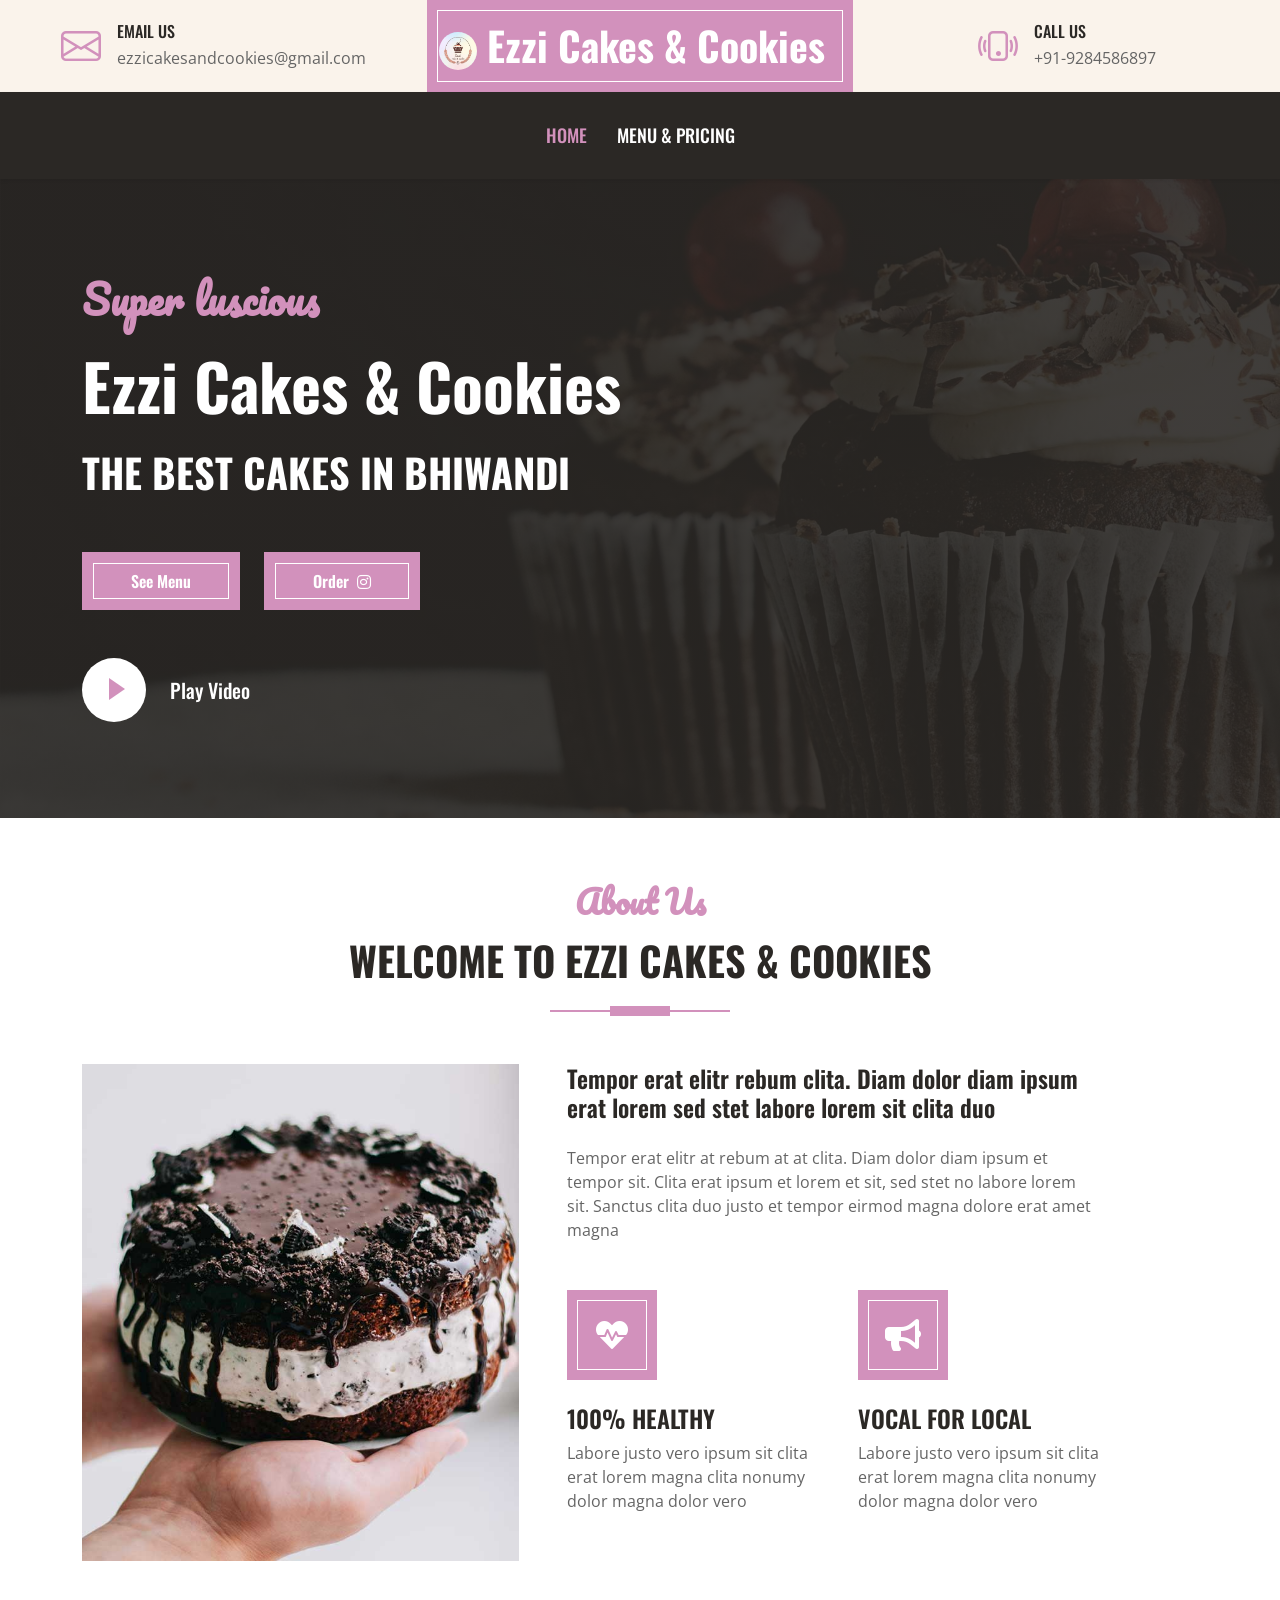
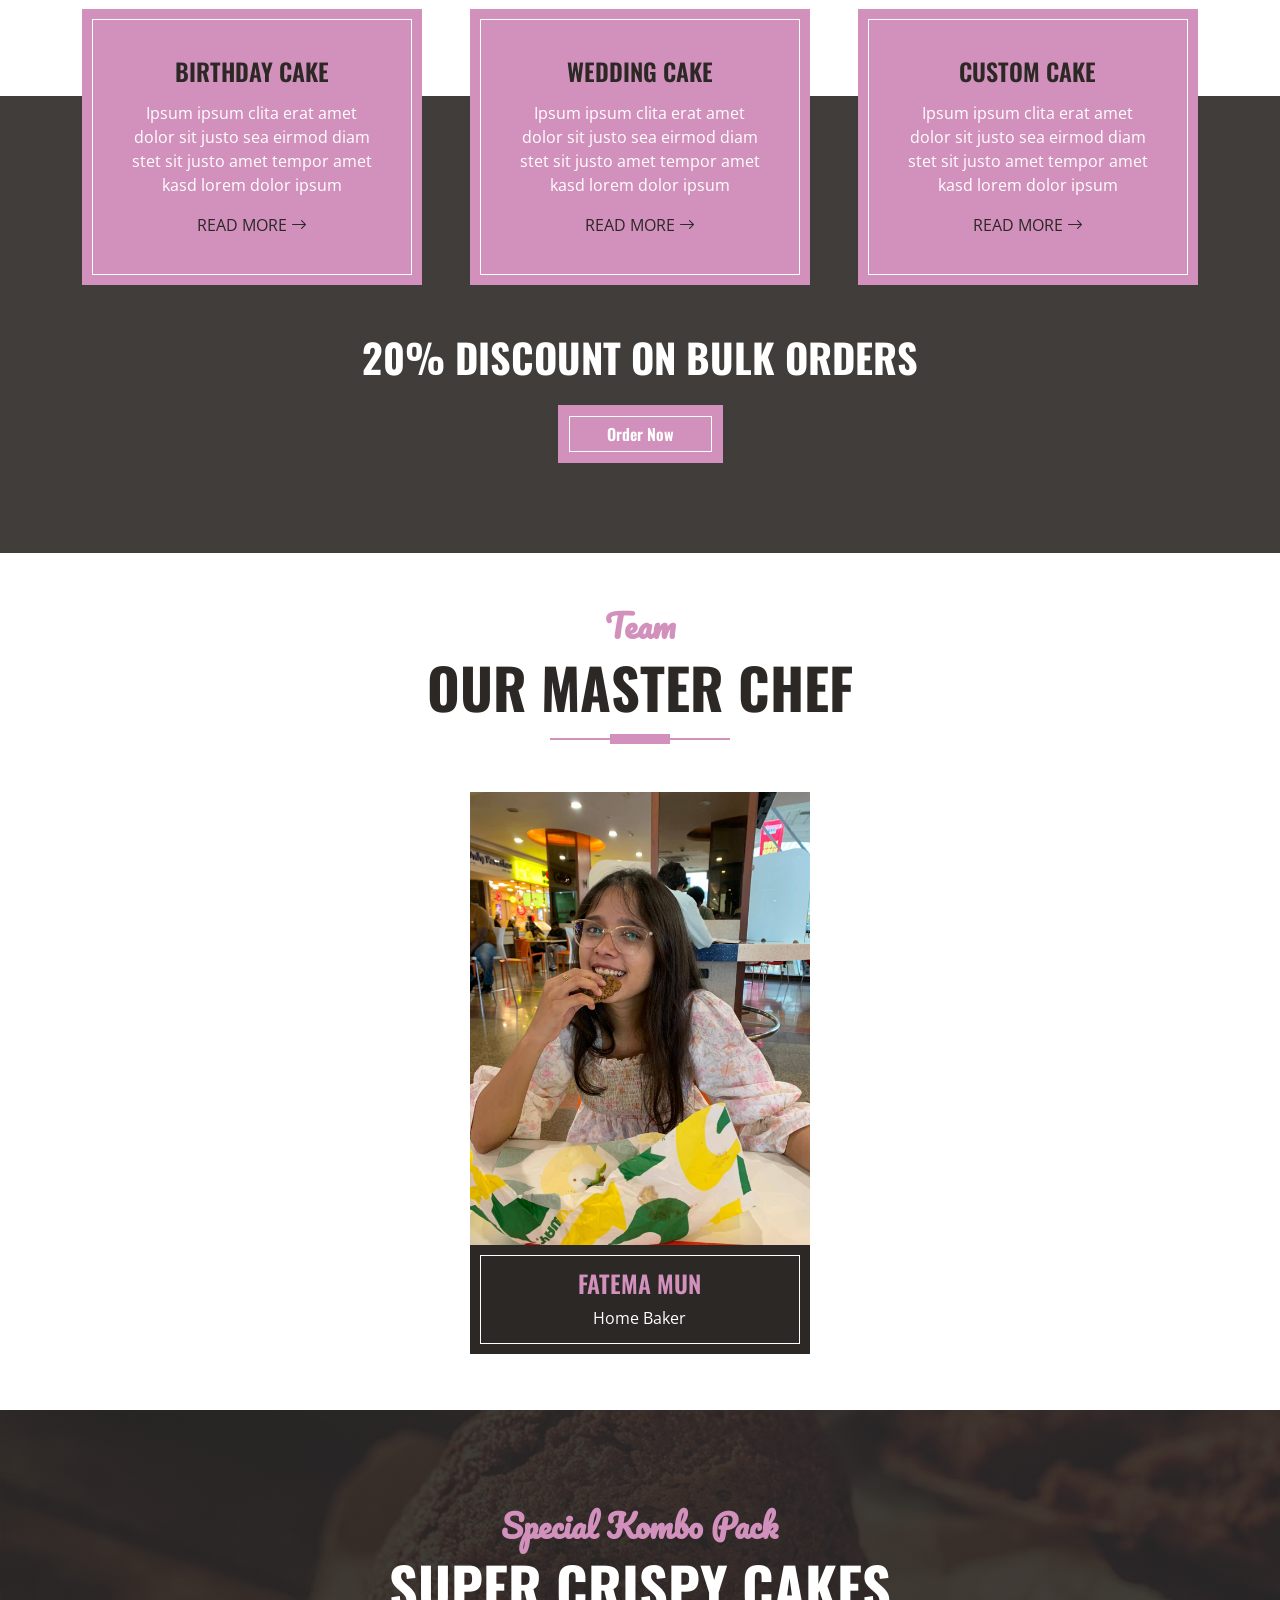
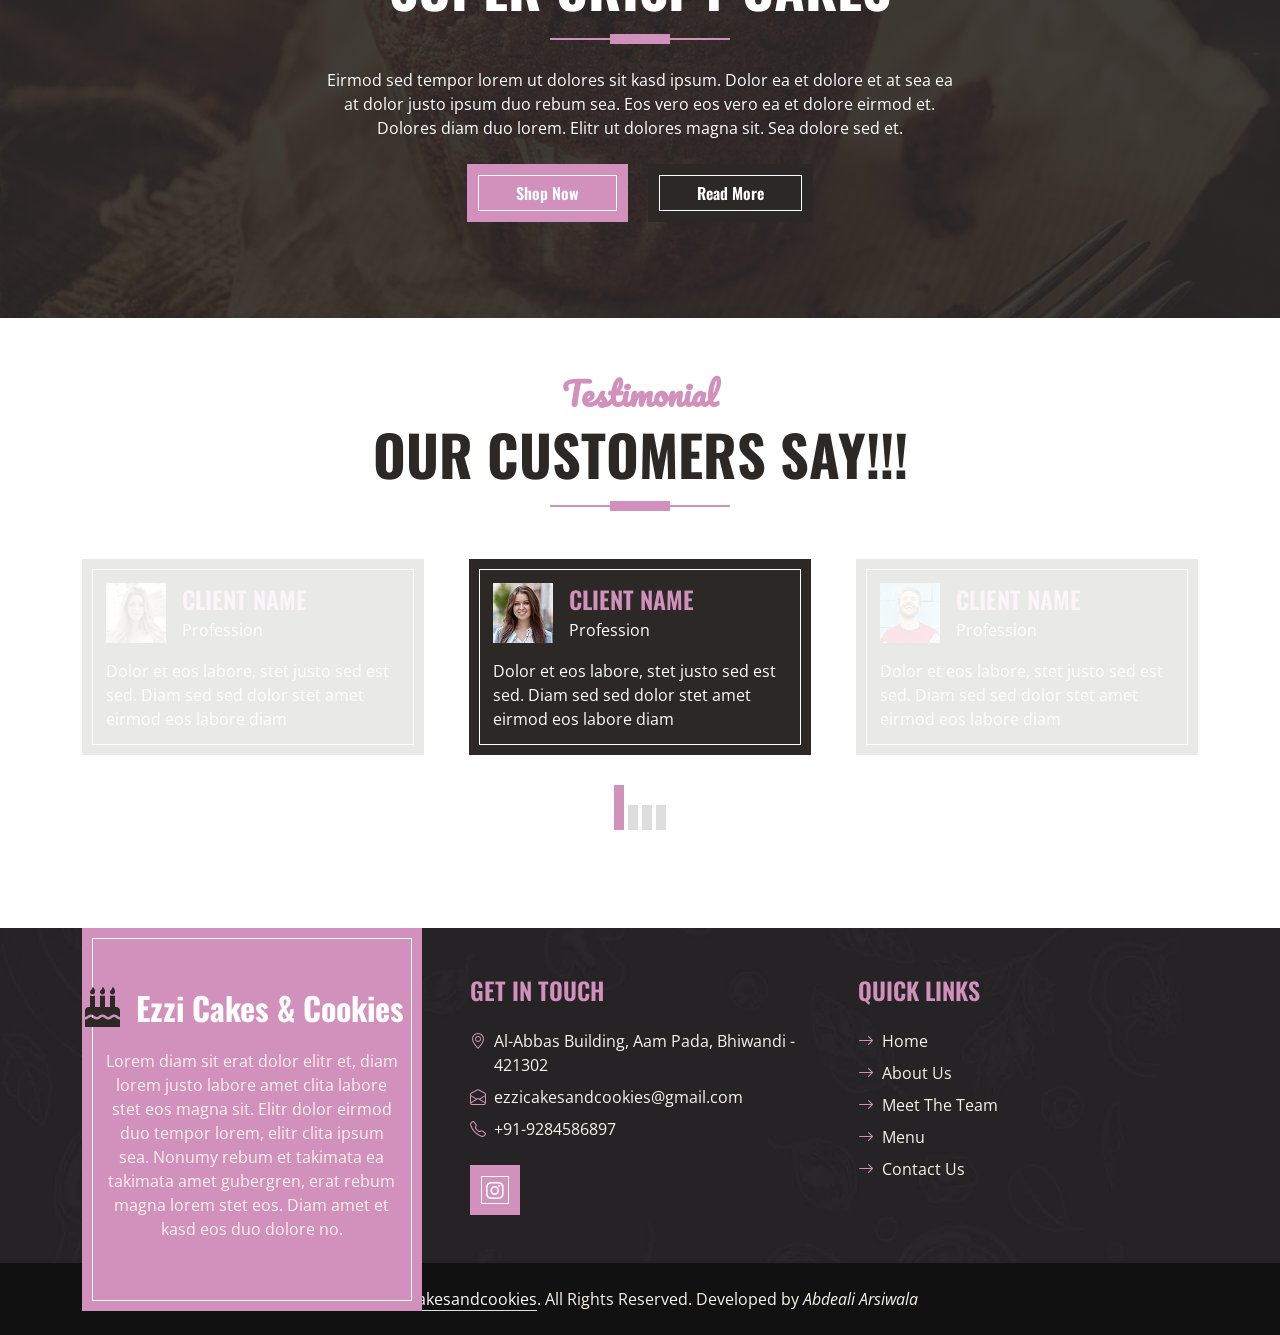
==== index.html @ 8b585776 "img compression" ====
<!DOCTYPE html>
<html lang="en">

<head>
    <meta charset="utf-8">
    <title>Ezzi Cakes & Cookies</title>
    <meta content="width=device-width, initial-scale=1.0" name="viewport">

    <!-- Favicon -->
    <link href="img/favicon.ico" rel="icon">

    <!-- Google Web Fonts -->
    <link rel="preconnect" href="https://fonts.googleapis.com">
    <link rel="preconnect" href="https://fonts.gstatic.com" crossorigin>
    <link href="https://fonts.googleapis.com/css2?family=Open+Sans:wght@400;600&family=Oswald:wght@500;600;700&family=Pacifico&display=swap" rel="stylesheet"> 

    <!-- Icon Font Stylesheet -->
    <link href="https://cdnjs.cloudflare.com/ajax/libs/font-awesome/5.10.0/css/all.min.css" rel="stylesheet">
    <link href="https://cdn.jsdelivr.net/npm/bootstrap-icons@1.4.1/font/bootstrap-icons.css" rel="stylesheet">

    <!-- Libraries Stylesheet -->
    <link href="lib/owlcarousel/assets/owl.carousel.min.css" rel="stylesheet">

    <!-- Customized Bootstrap Stylesheet -->
    <link href="css/bootstrap.min.css" rel="stylesheet">

    <!-- Template Stylesheet -->
    <link href="css/style.css" rel="stylesheet">
</head>

<body>
    <!-- Topbar Start -->
    <div class="container-fluid px-0 d-none d-lg-block">
        <div class="row gx-0">
            <div class="col-lg-4 text-center bg-secondary py-3">
                <div class="d-inline-flex align-items-center justify-content-center">
                    <i class="bi bi-envelope fs-1 text-primary me-3"></i>
                    <div class="text-start">
                        <h6 class="text-uppercase mb-1">Email Us</h6>
                        <span>ezzicakesandcookies@gmail.com</span>
                    </div>
                </div>
            </div>
            <div class="col-lg-4 text-center bg-primary border-inner py-3">
                <div class="d-inline-flex align-items-center justify-content-center">
                    <a href="index.html" class="navbar-brand">
                        <h1 class="m-0 text-white"><img src="img/ezzi.jpg" loading="lazy" alt="ezzi-logo" height="38" class="rounded-circle">&nbsp;Ezzi Cakes & Cookies</h1>
                    </a>
                </div>
            </div>
            <div class="col-lg-4 text-center bg-secondary py-3">
                <div class="d-inline-flex align-items-center justify-content-center">
                    <i class="bi bi-phone-vibrate fs-1 text-primary me-3"></i>
                    <div class="text-start">
                        <h6 class="text-uppercase mb-1">Call Us</h6>
                        <span>+91-9284586897</span>
                    </div>
                </div>
            </div>
        </div>
    </div>
    <!-- Topbar End -->


    <!-- Navbar Start -->
    <nav class="navbar navbar-expand-lg bg-dark navbar-dark shadow-sm py-3 py-lg-0 px-3 px-lg-0">
        <a href="index.html" class="navbar-brand d-block d-lg-none">
            <h2 class="m-0 text-white"><img src="img/ezzi.jpg" alt="ezzi-logo" height="32" class="rounded-circle">&nbsp;&nbsp;Ezzi Cakes & Cookies</h2>
        </a>
        <button class="navbar-toggler" type="button" data-bs-toggle="collapse" data-bs-target="#navbarCollapse">
            <span class="navbar-toggler-icon"></span>
        </button>
        <div class="collapse navbar-collapse" id="navbarCollapse">
            <div class="navbar-nav ms-auto mx-lg-auto py-0">
                <a href="index.html" class="nav-item nav-link active">Home</a>    
                <a href="menu.html" class="nav-item nav-link">Menu & Pricing</a>
            </div>
        </div>
    </nav>
    <!-- Navbar End -->


    <!-- Hero Start -->
    <div class="container-fluid bg-hero py-5 mb-5 hero-header">
        <div class="container py-5">
            <div class="row justify-content-start">
                <div class="col-lg-8 text-center text-lg-start">
                    <h1 class="font-secondary text-primary mb-4">Super luscious</h1>
                    <h1 class="display-3 text-white mb-4">Ezzi Cakes & Cookies</h1>
                    <h1 class="text-uppercase text-white">The Best Cakes In Bhiwandi</h1>
                    <div class="d-flex align-items-center justify-content-center justify-content-lg-start pt-5">
                        <a href="menu.html" class="btn btn-primary border-inner py-3 px-5 me-4 home-btn">See Menu</a>
                        <a href="https://www.instagram.com/ezzicakesandcookies/" class="btn btn-primary border-inner py-3 px-5 home-btn">Order&nbsp;&nbsp;<i class="fab fa-md fa-instagram"></i></a>
                    </div>
                    <div class="d-flex align-items-center justify-content-center justify-content-lg-start pt-5">
                    <button type="button" class="btn-play" data-bs-toggle="modal"
                            data-src="https://www.youtube.com/embed/XOyIWXC4TfQ" data-bs-target="#videoModal">
                            <span></span>
                        </button>
                        <h5 class="font-weight-normal text-white m-0 ms-4 d-sm-block">Play Video</h5>
                    </div>
                </div>
            </div>
        </div>
    </div>
    <!-- Hero End -->


    <!-- Video Modal Start -->
    <div class="modal fade" id="videoModal" tabindex="-1" aria-labelledby="exampleModalLabel" aria-hidden="true">
        <div class="modal-dialog">
            <div class="modal-content rounded-0">
                <div class="modal-header bg-secondary">
                    <h5 class="modal-title" id="exampleModalLabel">Ezzi Cakes & Cookies Video</h5>
                    <button type="button" class="btn-close" data-bs-dismiss="modal" aria-label="Close"></button>
                </div>
                <div class="modal-body">
                    <!-- 16:9 aspect ratio -->
                    <div class="ratio ratio-16x9">
                        <iframe class="embed-responsive-item" src="" id="video" allowfullscreen allowscriptaccess="always"
                            allow="autoplay"></iframe>
                    </div>
                </div>
            </div>
        </div>
    </div>
    <!-- Video Modal End -->


    <!-- About Start -->
    <div class="container-fluid pt-3" id="about-us">
        <div class="container">
            <div class="section-title position-relative text-center mx-auto mb-5 pb-3" style="max-width: 600px;">
                <h2 class="text-primary font-secondary">About Us</h2>
                <h1 class="p-2 text-uppercase">Welcome To Ezzi Cakes & Cookies</h1>
            </div>
            <div class="row gx-5">
                <div class="col-lg-5 mb-5 mb-lg-0" style="min-height: 400px;">
                    <div class="position-relative h-100">
                        <img class="position-absolute w-100 h-100" src="img/about.jpg" style="object-fit: cover;">
                    </div>
                </div>
                <div class="col-lg-6 pb-5">
                    <h4 class="mb-4">Tempor erat elitr rebum clita. Diam dolor diam ipsum erat lorem sed stet labore lorem sit clita duo</h4>
                    <p class="mb-5">Tempor erat elitr at rebum at at clita. Diam dolor diam ipsum et tempor sit. Clita erat ipsum et lorem et sit, sed stet no labore lorem sit. Sanctus clita duo justo et tempor eirmod magna dolore erat amet magna</p>
                    <div class="row g-5">
                        <div class="col-sm-6">
                            <div class="d-flex align-items-center justify-content-center bg-primary border-inner mb-4" style="width: 90px; height: 90px;">
                                <i class="fa fa-heartbeat fa-2x text-white"></i>
                            </div>
                            <h4 class="text-uppercase">100% Healthy</h4>
                            <p class="mb-0">Labore justo vero ipsum sit clita erat lorem magna clita nonumy dolor magna dolor vero</p>
                        </div>
                        <div class="col-sm-6">
                            <div class="d-flex align-items-center justify-content-center bg-primary border-inner mb-4" style="width: 90px; height: 90px;">
                                <i class="fa fa-bullhorn fa-2x text-white"></i>
                            </div>
                            <h4 class="text-uppercase">Vocal For Local</h4>
                            <p class="mb-0">Labore justo vero ipsum sit clita erat lorem magna clita nonumy dolor magna dolor vero</p>
                        </div>
                    </div>
                </div>
            </div>
        </div>
    </div>
    <!-- About End -->

    <!-- Service Start -->
    <div class="container-fluid service position-relative px-5 mt-5" style="margin-bottom: 135px;">
        <div class="container">
            <div class="row g-5">
                <div class="col-lg-4 col-md-6">
                    <div class="bg-primary border-inner text-center text-white p-5">
                        <h4 class="text-uppercase mb-3">Birthday Cake</h4>
                        <p>Ipsum ipsum clita erat amet dolor sit justo sea eirmod diam stet sit justo amet tempor amet kasd lorem dolor ipsum</p>
                        <a class="text-uppercase text-dark" href="">Read More <i class="bi bi-arrow-right"></i></a>
                    </div>
                </div>
                <div class="col-lg-4 col-md-6">
                    <div class="bg-primary border-inner text-center text-white p-5">
                        <h4 class="text-uppercase mb-3">Wedding Cake</h4>
                        <p>Ipsum ipsum clita erat amet dolor sit justo sea eirmod diam stet sit justo amet tempor amet kasd lorem dolor ipsum</p>
                        <a class="text-uppercase text-dark" href="">Read More <i class="bi bi-arrow-right"></i></a>
                    </div>
                </div>
                <div class="col-lg-4 col-md-6">
                    <div class="bg-primary border-inner text-center text-white p-5">
                        <h4 class="text-uppercase mb-3">Custom Cake</h4>
                        <p>Ipsum ipsum clita erat amet dolor sit justo sea eirmod diam stet sit justo amet tempor amet kasd lorem dolor ipsum</p>
                        <a class="text-uppercase text-dark" href="">Read More <i class="bi bi-arrow-right"></i></a>
                    </div>
                </div>
                <div class="col-lg-12 col-md-6 text-center">
                    <h1 class="text-uppercase text-light mb-4">20% Discount On Bulk Orders</h1>
                    <a href="" class="btn btn-primary border-inner py-3 px-5">Order Now</a>
                </div>
            </div>
        </div>
    </div>
    <!-- Service Start -->


    <!-- Team Start -->
    <div class="container-fluid py-2" id="team">
        <div class="container">
            <div class="section-title position-relative text-center mx-auto mb-5 pb-3" style="max-width: 600px;">
                <h2 class="text-primary font-secondary">Team</h2>
                <h1 class="display-4 text-uppercase">Our Master Chef</h1>
            </div>
            <div class="row g-5">
                
                <div class="col-lg-4">
                    
                </div>

                <div class="col-lg-4">
                    <div class="team-item">
                        <div class="position-relative overflow-hidden">
                            <img class="img-fluid w-100" src="img/fatema.jpeg" alt="">
                            <div class="team-overlay w-100 h-100 position-absolute top-50 start-50 translate-middle d-flex align-items-center justify-content-center">
                                <div class="d-flex align-items-center justify-content-start">
                                    <a class="btn btn-lg btn-primary btn-lg-square border-inner rounded-0 mx-1" href="https://www.instagram.com/ezzicakesandcookies/"><i class="fab fa-instagram fw-normal"></i></a>
                                </div>
                            </div>
                        </div>
                        <div class="bg-dark border-inner text-center p-4">
                            <h4 class="text-uppercase text-primary">Fatema Mun</h4>
                            <p class="text-white m-0">Home Baker</p>
                        </div>
                    </div>
                </div>
            </div>
        </div>
    </div>
    <!-- Team End -->


    <!-- Offer Start -->
    <div class="container-fluid bg-offer my-5 py-5">
        <div class="container py-5">
            <div class="row gx-5 justify-content-center">
                <div class="col-lg-7 text-center">
                    <div class="section-title position-relative text-center mx-auto mb-4 pb-3" style="max-width: 600px;">
                        <h2 class="text-primary font-secondary">Special Kombo Pack</h2>
                        <h1 class="display-4 text-uppercase text-white">Super Crispy Cakes</h1>
                    </div>
                    <p class="text-white mb-4">Eirmod sed tempor lorem ut dolores sit kasd ipsum. Dolor ea et dolore et at sea ea at dolor justo ipsum duo rebum sea. Eos vero eos vero ea et dolore eirmod et. Dolores diam duo lorem. Elitr ut dolores magna sit. Sea dolore sed et.</p>
                    <a href="" class="btn btn-primary border-inner py-3 px-5 me-3">Shop Now</a>
                    <a href="" class="btn btn-dark border-inner py-3 px-5">Read More</a>
                </div>
            </div>
        </div>
    </div>
    <!-- Offer End -->


    <!-- Testimonial Start -->
    <div class="container-fluid py-2">
        <div class="container">
            <div class="section-title position-relative text-center mx-auto mb-5 pb-3" style="max-width: 600px;">
                <h2 class="text-primary font-secondary">Testimonial</h2>
                <h1 class="display-4 text-uppercase">Our Customers Say!!!</h1>
            </div>
            <div class="owl-carousel testimonial-carousel">
                <div class="testimonial-item bg-dark text-white border-inner p-4">
                    <div class="d-flex align-items-center mb-3">
                        <img class="img-fluid flex-shrink-0" src="img/testimonial-1.jpg" style="width: 60px; height: 60px;">
                        <div class="ps-3">
                            <h4 class="text-primary text-uppercase mb-1">Client Name</h4>
                            <span>Profession</span>
                        </div>
                    </div>
                    <p class="mb-0">Dolor et eos labore, stet justo sed est sed. Diam sed sed dolor stet amet eirmod eos labore diam
                    </p>
                </div>
                <div class="testimonial-item bg-dark text-white border-inner p-4">
                    <div class="d-flex align-items-center mb-3">
                        <img class="img-fluid flex-shrink-0" src="img/testimonial-2.jpg" style="width: 60px; height: 60px;">
                        <div class="ps-3">
                            <h4 class="text-primary text-uppercase mb-1">Client Name</h4>
                            <span>Profession</span>
                        </div>
                    </div>
                    <p class="mb-0">Dolor et eos labore, stet justo sed est sed. Diam sed sed dolor stet amet eirmod eos labore diam
                    </p>
                </div>
                <div class="testimonial-item bg-dark text-white border-inner p-4">
                    <div class="d-flex align-items-center mb-3">
                        <img class="img-fluid flex-shrink-0" src="img/testimonial-3.jpg" style="width: 60px; height: 60px;">
                        <div class="ps-3">
                            <h4 class="text-primary text-uppercase mb-1">Client Name</h4>
                            <span>Profession</span>
                        </div>
                    </div>
                    <p class="mb-0">Dolor et eos labore, stet justo sed est sed. Diam sed sed dolor stet amet eirmod eos labore diam
                    </p>
                </div>
                <div class="testimonial-item bg-dark text-white border-inner p-4">
                    <div class="d-flex align-items-center mb-3">
                        <img class="img-fluid flex-shrink-0" src="img/testimonial-4.jpg" style="width: 60px; height: 60px;">
                        <div class="ps-3">
                            <h4 class="text-primary text-uppercase mb-1">Client Name</h4>
                            <span>Profession</span>
                        </div>
                    </div>
                    <p class="mb-0">Dolor et eos labore, stet justo sed est sed. Diam sed sed dolor stet amet eirmod eos labore diam
                    </p>
                </div>
            </div>
        </div>
    </div>
    <!-- Testimonial End -->
    

    <!-- Footer Start -->
    <div class="container-fluid bg-img text-secondary" style="margin-top: 90px">
        <div class="container">
            <div class="row gx-5">
                <div class="col-lg-4 col-md-6 mb-lg-n5">
                    <div class="d-flex flex-column align-items-center justify-content-center text-center h-100 bg-primary border-inner p-4">
                        <a href="index.html" class="navbar-brand">
                            <h2 class="m-0 text-white"><i class="fa fa-birthday-cake fs-1 text-dark me-3"></i>Ezzi Cakes & Cookies</h1>
                        </a>
                        <p class="mt-3">Lorem diam sit erat dolor elitr et, diam lorem justo labore amet clita labore stet eos magna sit. Elitr dolor eirmod duo tempor lorem, elitr clita ipsum sea. Nonumy rebum et takimata ea takimata amet gubergren, erat rebum magna lorem stet eos. Diam amet et kasd eos duo dolore no.</p>
                    </div>
                </div>
                <div class="col-lg-8 col-md-6">
                    <div class="row gx-5">
                        <div class="col-lg-6 col-md-12 pt-5 mb-5" id="contact-us">
                            <h4 class="text-primary text-uppercase mb-4">Get In Touch</h4>
                            <div class="d-flex mb-2">
                                <i class="bi bi-geo-alt text-primary me-2"></i>
                                <p class="mb-0">Al-Abbas Building, Aam Pada, Bhiwandi - 421302</p>
                            </div>
                            <div class="d-flex mb-2">
                                <i class="bi bi-envelope-open text-primary me-2"></i>
                                <p class="mb-0">ezzicakesandcookies@gmail.com</p>
                            </div>
                            <div class="d-flex mb-2">
                                <i class="bi bi-telephone text-primary me-2"></i>
                                <p class="mb-0">+91-9284586897</p>
                            </div>
                            <div class="d-flex mt-4">
                                <a class="btn btn-lg btn-primary btn-lg-square border-inner rounded-0 me-2" href="https://www.instagram.com/ezzicakesandcookies/"><i class="fab fa-instagram fw-normal"></i></a>
                            </div>
                        </div>
                        <div class="col-lg-6 col-md-12 pt-0 pt-lg-5 mb-5">
                            <h4 class="text-primary text-uppercase mb-4">Quick Links</h4>
                            <div class="d-flex flex-column justify-content-start">
                                <a class="text-secondary mb-2" href="#"><i class="bi bi-arrow-right text-primary me-2"></i>Home</a>
                                <a class="text-secondary mb-2" href="#about-us"><i class="bi bi-arrow-right text-primary me-2"></i>About Us</a>   
                                <a class="text-secondary mb-2" href="#team"><i class="bi bi-arrow-right text-primary me-2"></i>Meet The Team</a>
                                <a class="text-secondary mb-2" href="menu.html"><i class="bi bi-arrow-right text-primary me-2"></i>Menu</a>
                                <a class="text-secondary" href="#contact-us"><i class="bi bi-arrow-right text-primary me-2"></i>Contact Us</a>
                            </div>
                        </div>
                       
                    </div>
                </div>
            </div>
        </div>
    </div>
    <div class="container-fluid text-secondary py-4" style="background: #111111;">
        <div class="container text-center">
            <p class="mb-0">&copy; <a class="text-white border-bottom" href="#">ezzicakesandcookies</a>. All Rights Reserved. 
			
			Developed by <i>Abdeali Arsiwala</i></p>
        </div>
    </div>
    <!-- Footer End -->

   <!-- JavaScript Libraries -->
   <script src="https://code.jquery.com/jquery-3.4.1.min.js"></script>
   <script src="https://cdn.jsdelivr.net/npm/bootstrap@5.0.0/dist/js/bootstrap.bundle.min.js"></script>
   <script src="lib/easing/easing.min.js"></script>
   <script src="lib/waypoints/waypoints.min.js"></script>
   <script src="lib/owlcarousel/owl.carousel.min.js"></script>

    <!-- Template Javascript -->
    <script src="js/main.js"></script>
</body>

</html>
---- css/style.css ----
/********** Template CSS **********/
:root {
    --primary: #D291BC;
    --secondary: #FAF3EB;
    --light: #FFFFFF;
    --dark: #2B2825;
}

.font-secondary {
    font-family: 'Pacifico', cursive;
}

h1,
h2,
.font-weight-bold {
    font-weight: 700 !important;
}

h3,
h4,
.font-weight-semi-bold {
    font-weight: 600 !important;
}

h5,
h6,
.font-weight-medium {
    font-weight: 500 !important;
}

.btn {
    font-family: 'Oswald', sans-serif;
    font-weight: 600;
    transition: .5s;
}

.btn-primary {
    color: #FFFFFF;
}

.border-inner {
    position: relative;
}

.border-inner * {
    position: relative;
    z-index: 1;
}

.border-inner::before {
    position: absolute;
    content: "";
    top: 10px;
    right: 10px;
    bottom: 10px;
    left: 10px;
    background: none;
    border: 1px solid var(--light);
    z-index: 0;
}

.btn-square {
    width: 40px;
    height: 40px;
}

.btn-sm-square {
    width: 30px;
    height: 30px;
}

.btn-lg-square {
    width: 50px;
    height: 50px;
}

.btn-square,
.btn-sm-square,
.btn-lg-square {
    padding-left: 0;
    padding-right: 0;
    text-align: center;
}

.navbar-dark .navbar-nav .nav-link {
    font-family: 'Oswald', sans-serif;
    padding: 30px 15px;
    font-size: 18px;
    font-weight: 500;
    text-transform: uppercase;
    color: var(--light);
    outline: none;
    transition: .5s;
}

.sticky-top.navbar-dark .navbar-nav .nav-link {
    padding: 20px 15px;
}

.navbar-dark .navbar-nav .nav-link:hover,
.navbar-dark .navbar-nav .nav-link.active {
    color: var(--primary);
}

@media (max-width: 991.98px) {
    .navbar-dark .navbar-nav .nav-link  {
        padding: 10px 0;
    }
}

.hero-header {
    background: url(../img/hero.jpg) top right no-repeat;
    background-size: cover;
}

.btn-play {
    position: relative;
    display: block;
    box-sizing: content-box;
    width: 16px;
    height: 26px;
    border-radius: 100%;
    border: none;
    outline: none !important;
    padding: 18px 20px 20px 28px;
    background: #FFFFFF;
    /* margin-left: 35px; */
}

.btn-play:before {
    content: "";
    position: absolute;
    z-index: 0;
    left: 50%;
    top: 50%;
    transform: translateX(-50%) translateY(-50%);
    display: block;
    width: 60px;
    height: 60px;
    background: #FFFFFF;
    border-radius: 100%;
    animation: pulse-border 1500ms ease-out infinite;
}

.btn-play:after {
    content: "";
    position: absolute;
    z-index: 1;
    left: 50%;
    top: 50%;
    transform: translateX(-50%) translateY(-50%);
    display: block;
    width: 60px;
    height: 60px;
    background: #FFFFFF;
    border-radius: 100%;
    transition: all 200ms;
}

.btn-play span {
    display: block;
    position: relative;
    z-index: 3;
    width: 0;
    height: 0;
    left: -1px;
    border-left: 16px solid var(--primary);
    border-top: 11px solid transparent;
    border-bottom: 11px solid transparent;
}

@keyframes pulse-border {
    0% {
        transform: translateX(-50%) translateY(-50%) translateZ(0) scale(1);
        opacity: 1;
    }

    100% {
        transform: translateX(-50%) translateY(-50%) translateZ(0) scale(2);
        opacity: 0;
    }
}

#videoModal .modal-dialog {
    position: relative;
    max-width: 800px;
    margin: 60px auto 0 auto;
}

#videoModal .modal-body {
    position: relative;
    padding: 0px;
}

#videoModal .close {
    position: absolute;
    width: 30px;
    height: 30px;
    right: 0px;
    top: -30px;
    z-index: 999;
    font-size: 30px;
    font-weight: normal;
    color: #FFFFFF;
    background: #000000;
    opacity: 1;
}

.section-title::before {
    position: absolute;
    content: "";
    width: 60px;
    height: 10px;
    left: 50%;
    bottom: 0;
    margin-left: -30px;
    background: var(--primary);
}

.section-title::after {
    position: absolute;
    content: "";
    width: 180px;
    height: 2px;
    left: 50%;
    bottom: 4px;
    margin-left: -90px;
    background: var(--primary);
}

.service::after,
.contact::after {
    position: absolute;
    content: "";
    width: 100%;
    height: calc(100% - 45px);
    top: 135px;
    left: 0;
    background: linear-gradient(rgba(43, 40, 37, .9), rgba(43, 40, 37, .9)), url(../img/service.jpg) center center no-repeat;
    background-size: cover;
    z-index: -1;
}

.contact::after {
    background: linear-gradient(rgba(43, 40, 37, .5), rgba(43, 40, 37, .5)), url(../img/bg.jpg) center center no-repeat;
    background-size: cover;
}

.bg-hero {
    background: linear-gradient(rgba(43, 40, 37, .9), rgba(43, 40, 37, .9)), url(../img/hero.jpg) center center no-repeat;
    background-size: cover;
}

.bg-offer {
    background: linear-gradient(rgba(43, 40, 37, .9), rgba(43, 40, 37, .9)), url(../img/offer.jpg) center center no-repeat;
    background-size: cover;
}

.team-item img {
    transition: .5s;
}

.team-item:hover img {
    transform: scale(1.1);
    filter: blur(5px)
}

.team-item .team-overlay {
    transition: .5s;
    opacity: 0;
}

.team-item:hover .team-overlay {
    opacity: 1;
}

.testimonial-carousel .owl-dots {
    height: 45px;
    margin-top: 30px;
    display: flex;
    align-items: flex-end;
    justify-content: center;
}

.testimonial-carousel .owl-dot {
    position: relative;
    display: inline-block;
    margin: 0 2px;
    width: 10px;
    height: 25px;
    background: #DDDDDD;
    transition: .5s;
}

.testimonial-carousel .owl-dot.active {
    height: 45px;
    background: var(--primary);
}

.testimonial-carousel .owl-item .testimonial-item {
    opacity: .1;
    transition: .5s;
}

.testimonial-carousel .owl-item.center .testimonial-item {
    opacity: 1;
}

.bg-img {
    background: linear-gradient(rgba(43, 40, 37, .5), rgba(43, 40, 37, .5)), url(../img/bg.jpg) center center no-repeat;
    background-size: cover;
}

/*---------------------
  Product
-----------------------*/
.product {
    padding-top: 50px;
  }
  
  .product__item {
    border-bottom: #D3D3D3 solid 0.5px;
    padding-bottom: 20px;
    margin-bottom: 40px;
  }

  .product__item .product__item__pic .product__label span {
    border-style: solid;
    border-width: 1px;
    border-color: lightgrey;
  }
  
  .product__item:hover .product__item__pic .product__label span {
    background: var(--primary);
    color: #ffffff;
  }
  
  .product__item__pic {
    height: 350px;
    position: relative;
    background-position: center;
    background-repeat: no-repeat;
    background-size: cover;
  }

  @media only screen and (max-width: 600px) {
    .product__item__pic {
        height: 210px;
    }

    .home-btn{
        font-size: 14px;
    }
  }

  .product__item__pic .product__label {
    position: absolute;
    left: 0;
    bottom: -15px;
    text-align: center;
    width: 100%;
  }
  .product__item__pic .product__label span {
    display: inline-block;
    font-size: 14px;
    color: #111111;
    background: #ffffff;
    padding: 6px 10px 4px;
    border-radius: 2px;
    -webkit-box-shadow: 0 0 10px rgba(223, 223, 224, 0.7);
            box-shadow: 0 0 10px rgba(223, 223, 224, 0.7);
    -webkit-transition: all, 0.3s;
    -o-transition: all, 0.3s;
    transition: all, 0.3s;
  }
  
  .product__item__text {
    padding-top: 40px;
    text-align: center;
    position: relative;
  }
  .product__item__text h6 {
    margin-bottom: 16px;
    color: #353839;
    font-weight: 600;
    text-transform: uppercase;
    -webkit-transition: all, 0.2s;
    -o-transition: all, 0.2s;
    transition: all, 0.2s;
  }

  .product__item__text .product__item__price {
    color: #353839;
    font-weight: 600;
    font-size: 16px;
    -webkit-transition: all, 0.2s;
    -o-transition: all, 0.2s;
    transition: all, 0.2s;
  }

  .product__item:hover .product__item__text h6{
    font-weight: bolder !important;
  }

  .product__item:hover .product__item__text .product__item__price {
    font-weight: 900 !important;
  }
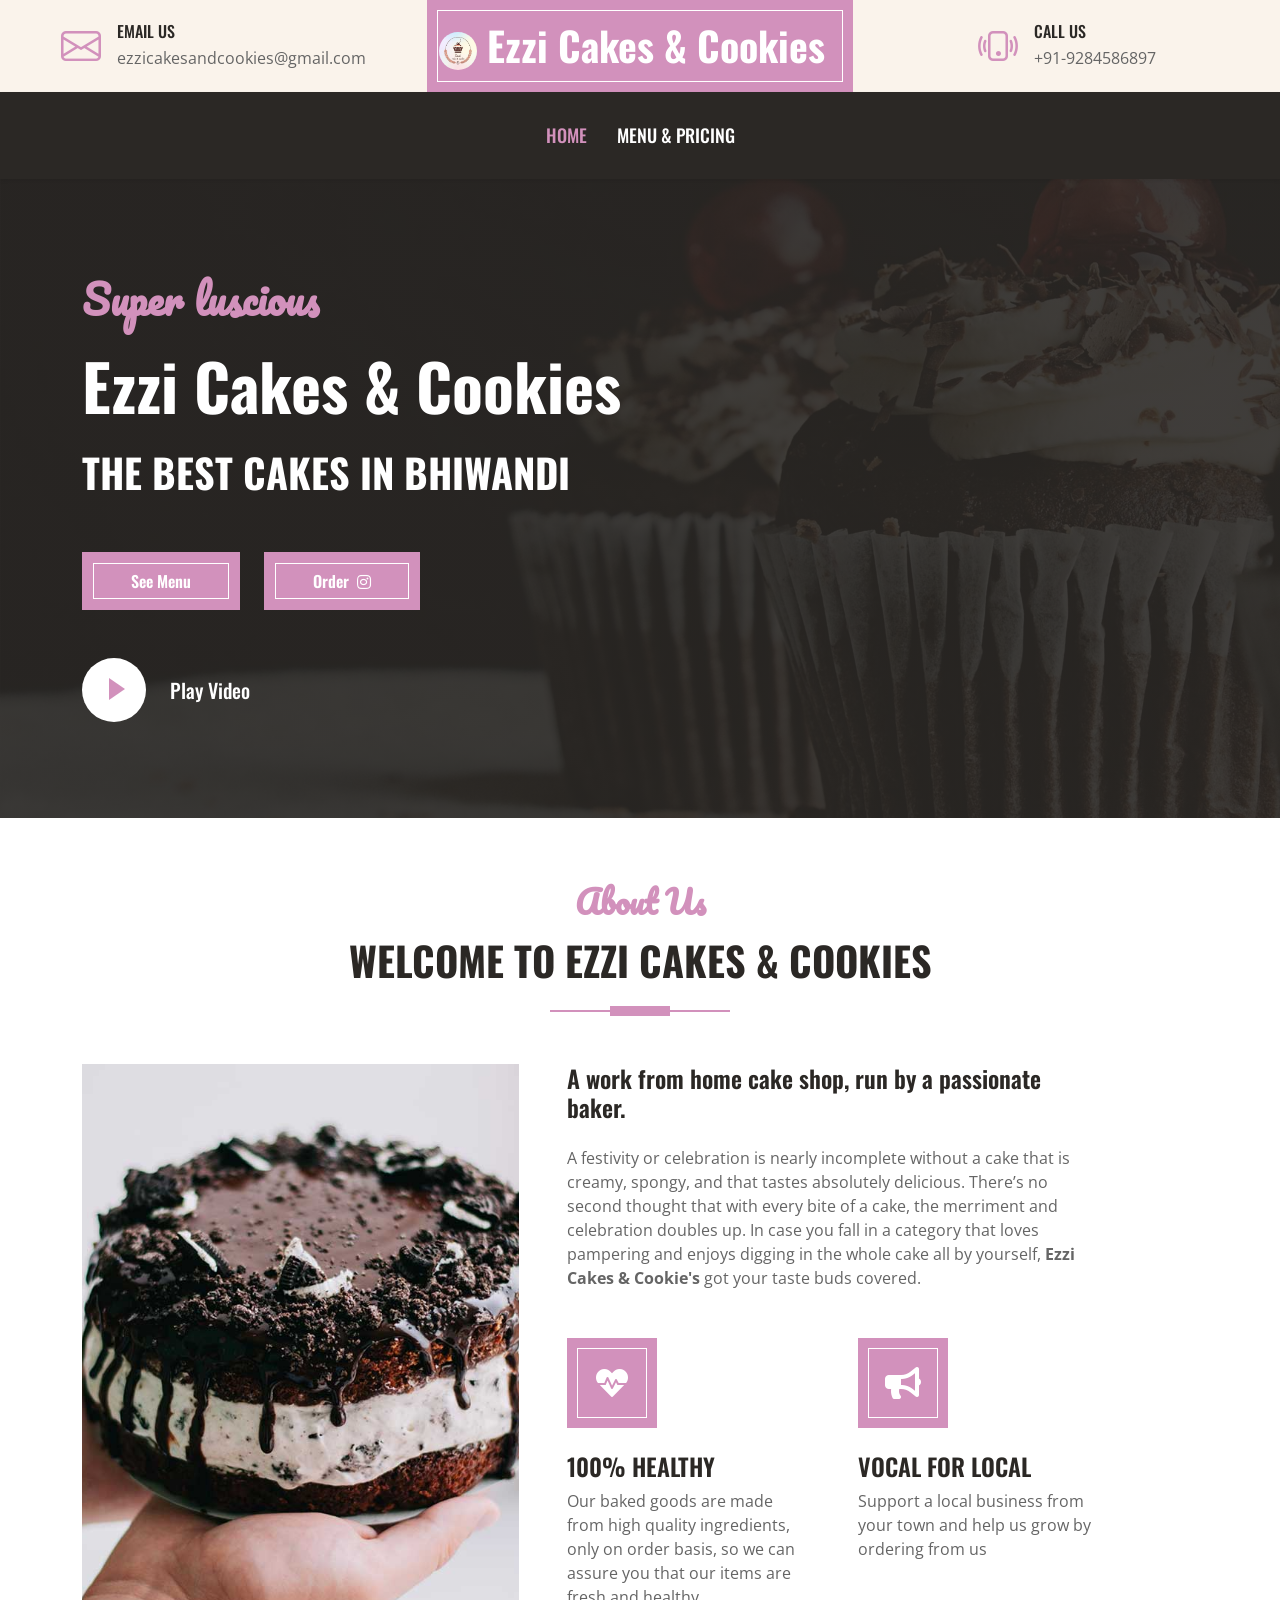
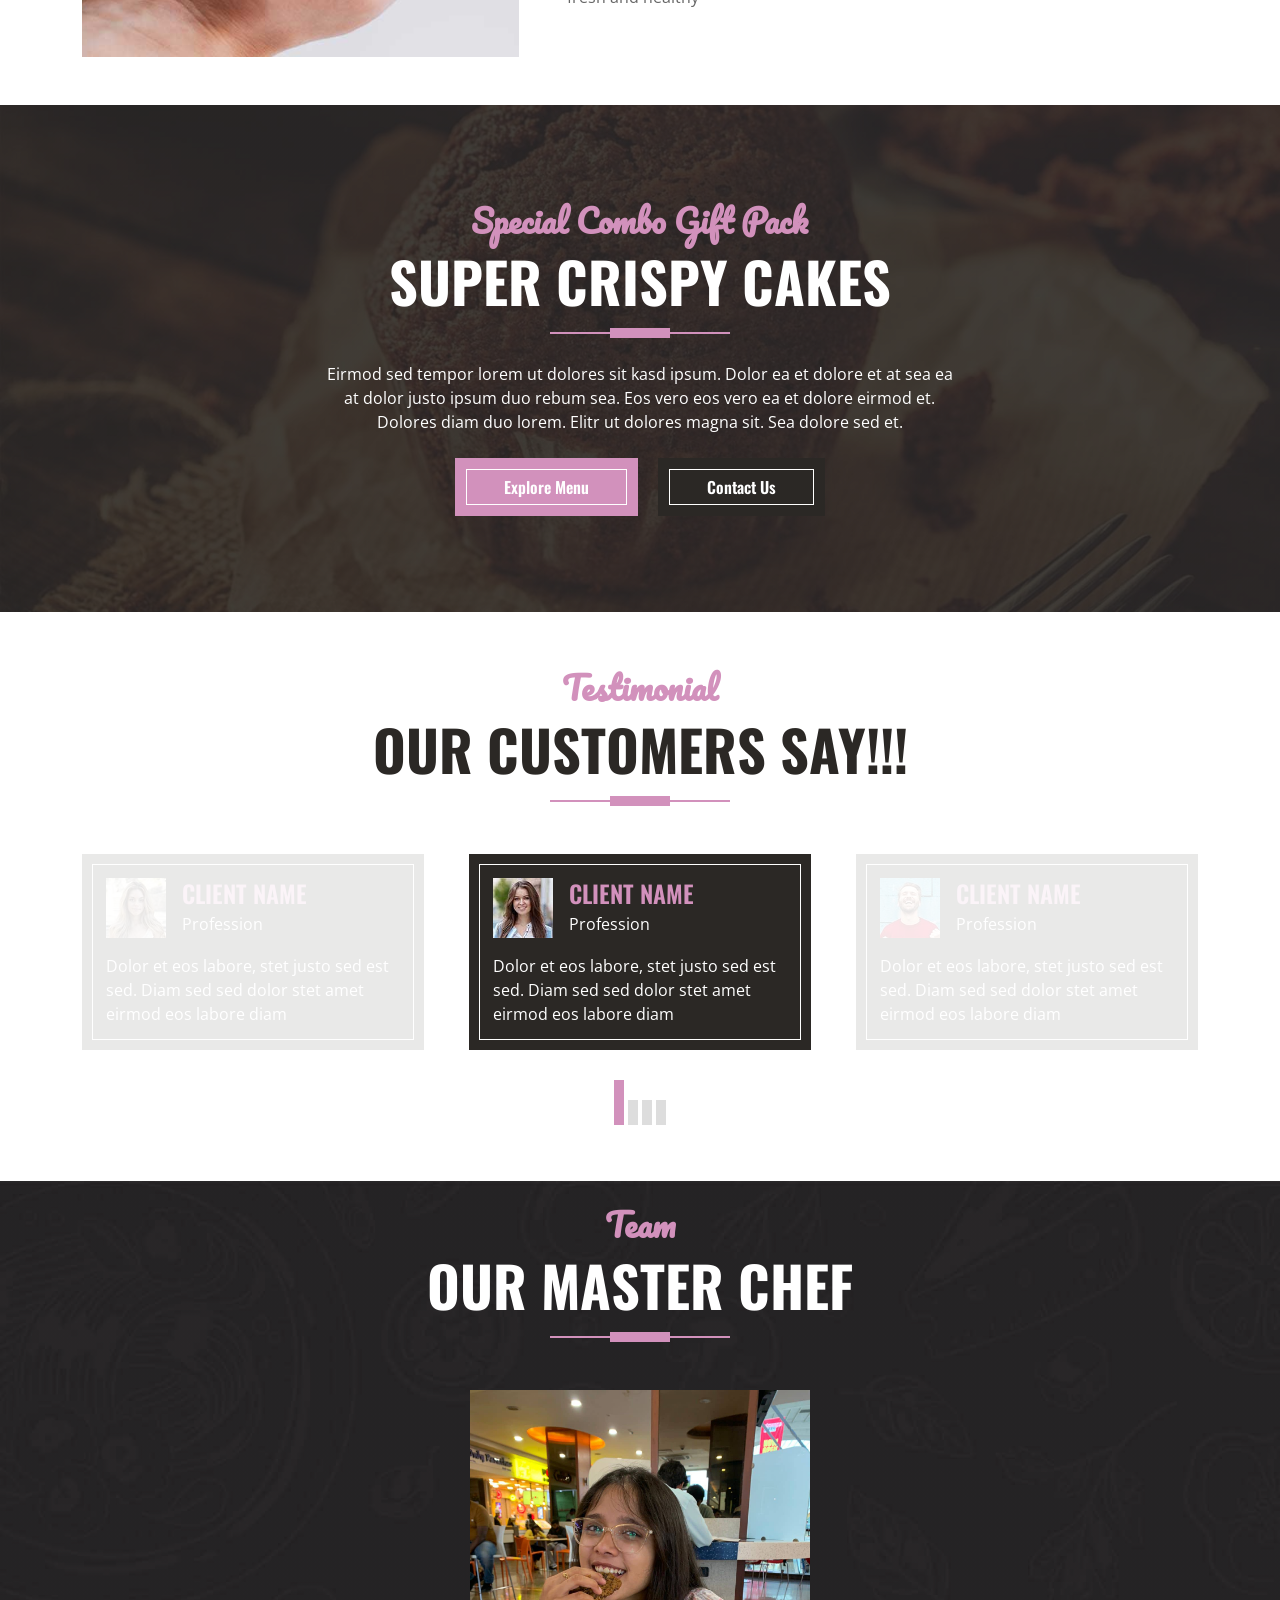
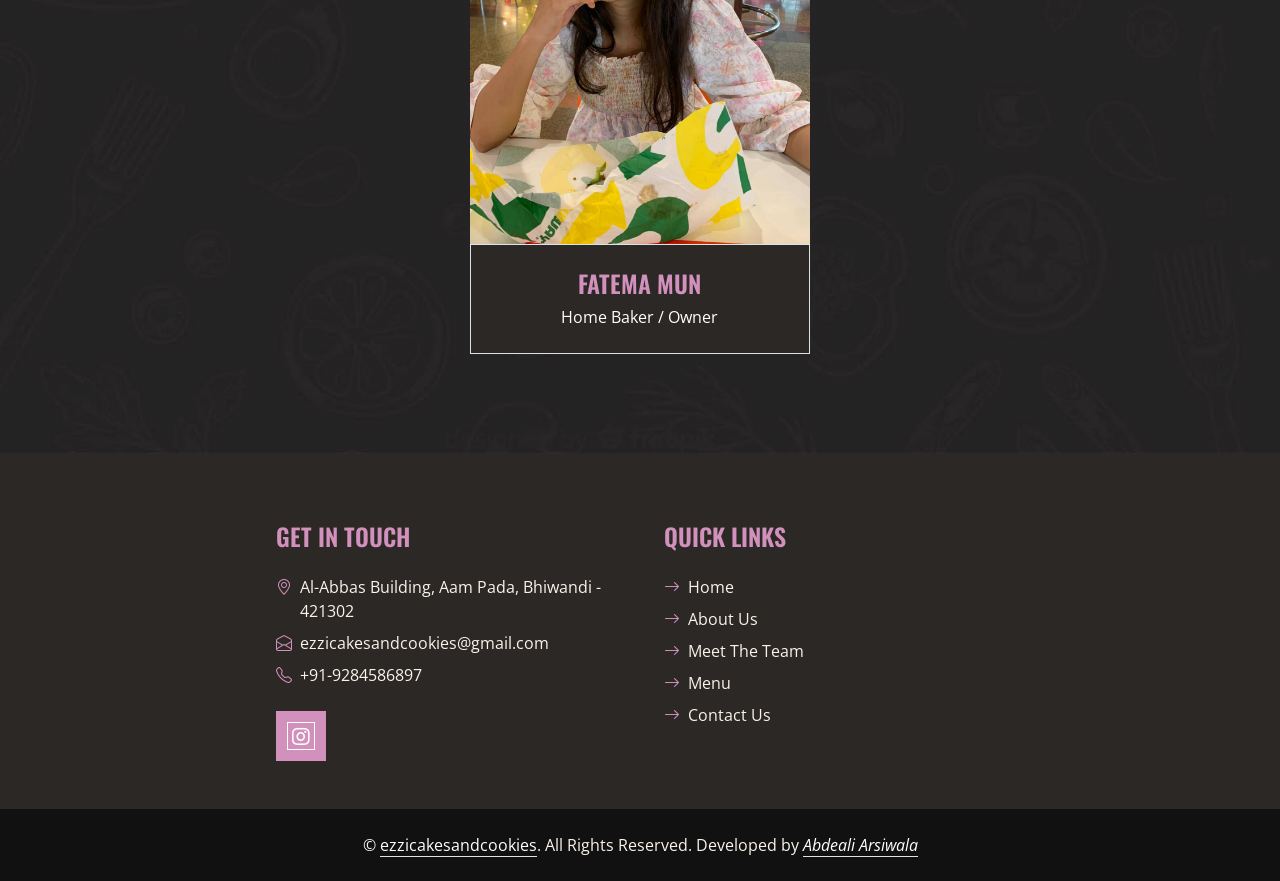
==== commit 5f09cd7c: "some changes" ====
--- a/index.html
+++ b/index.html
@@ -141,22 +141,22 @@
                     </div>
                 </div>
                 <div class="col-lg-6 pb-5">
-                    <h4 class="mb-4">Tempor erat elitr rebum clita. Diam dolor diam ipsum erat lorem sed stet labore lorem sit clita duo</h4>
-                    <p class="mb-5">Tempor erat elitr at rebum at at clita. Diam dolor diam ipsum et tempor sit. Clita erat ipsum et lorem et sit, sed stet no labore lorem sit. Sanctus clita duo justo et tempor eirmod magna dolore erat amet magna</p>
+                    <h4 class="mb-4">A work from home cake shop, run by a passionate baker. </h4>
+                    <p class="mb-5">A festivity or celebration is nearly incomplete without a cake that is creamy, spongy, and that tastes absolutely delicious. There’s no second thought that with every bite of a cake, the merriment and celebration doubles up. In case you fall in a category that loves pampering and enjoys digging in the whole cake all by yourself, <b>Ezzi Cakes & Cookie's</b> got your taste buds covered.</p>
                     <div class="row g-5">
                         <div class="col-sm-6">
                             <div class="d-flex align-items-center justify-content-center bg-primary border-inner mb-4" style="width: 90px; height: 90px;">
                                 <i class="fa fa-heartbeat fa-2x text-white"></i>
                             </div>
                             <h4 class="text-uppercase">100% Healthy</h4>
-                            <p class="mb-0">Labore justo vero ipsum sit clita erat lorem magna clita nonumy dolor magna dolor vero</p>
+                            <p class="mb-0">Our baked goods are made from high quality ingredients, only on order basis, so we can assure you that our items are fresh and healthy </p>
                         </div>
                         <div class="col-sm-6">
                             <div class="d-flex align-items-center justify-content-center bg-primary border-inner mb-4" style="width: 90px; height: 90px;">
                                 <i class="fa fa-bullhorn fa-2x text-white"></i>
                             </div>
                             <h4 class="text-uppercase">Vocal For Local</h4>
-                            <p class="mb-0">Labore justo vero ipsum sit clita erat lorem magna clita nonumy dolor magna dolor vero</p>
+                            <p class="mb-0">Support a local business from your town and help us grow by ordering from us</p>
                         </div>
                     </div>
                 </div>
@@ -165,55 +165,90 @@
     </div>
     <!-- About End -->
 
-    <!-- Service Start -->
-    <div class="container-fluid service position-relative px-5 mt-5" style="margin-bottom: 135px;">
+     <!-- Offer Start -->
+     <div class="container-fluid bg-offer my-5 py-5">
+        <div class="container py-5">
+            <div class="row gx-5 justify-content-center">
+                <div class="col-lg-7 text-center">
+                    <div class="section-title position-relative text-center mx-auto mb-4 pb-3" style="max-width: 600px;">
+                        <h2 class="text-primary font-secondary">Special Combo Gift Pack</h2>
+                        <h1 class="display-4 text-uppercase text-white">Super Crispy Cakes</h1>
+                    </div>
+                    <p class="text-white mb-4">Eirmod sed tempor lorem ut dolores sit kasd ipsum. Dolor ea et dolore et at sea ea at dolor justo ipsum duo rebum sea. Eos vero eos vero ea et dolore eirmod et. Dolores diam duo lorem. Elitr ut dolores magna sit. Sea dolore sed et.</p>
+                    <a href="menu.html" class="btn btn-primary border-inner py-3 px-5 me-3">Explore Menu</a>
+                    <a href="https://www.instagram.com/ezzicakesandcookies/" class="btn btn-dark border-inner py-3 px-5">Contact Us</a>
+                </div>
+            </div>
+        </div>
+    </div>
+    <!-- Offer End -->
+
+    <!-- Testimonial Start -->
+    <div class="container-fluid py-2">
         <div class="container">
-            <div class="row g-5">
-                <div class="col-lg-4 col-md-6">
-                    <div class="bg-primary border-inner text-center text-white p-5">
-                        <h4 class="text-uppercase mb-3">Birthday Cake</h4>
-                        <p>Ipsum ipsum clita erat amet dolor sit justo sea eirmod diam stet sit justo amet tempor amet kasd lorem dolor ipsum</p>
-                        <a class="text-uppercase text-dark" href="">Read More <i class="bi bi-arrow-right"></i></a>
-                    </div>
-                </div>
-                <div class="col-lg-4 col-md-6">
-                    <div class="bg-primary border-inner text-center text-white p-5">
-                        <h4 class="text-uppercase mb-3">Wedding Cake</h4>
-                        <p>Ipsum ipsum clita erat amet dolor sit justo sea eirmod diam stet sit justo amet tempor amet kasd lorem dolor ipsum</p>
-                        <a class="text-uppercase text-dark" href="">Read More <i class="bi bi-arrow-right"></i></a>
-                    </div>
-                </div>
-                <div class="col-lg-4 col-md-6">
-                    <div class="bg-primary border-inner text-center text-white p-5">
-                        <h4 class="text-uppercase mb-3">Custom Cake</h4>
-                        <p>Ipsum ipsum clita erat amet dolor sit justo sea eirmod diam stet sit justo amet tempor amet kasd lorem dolor ipsum</p>
-                        <a class="text-uppercase text-dark" href="">Read More <i class="bi bi-arrow-right"></i></a>
-                    </div>
-                </div>
-                <div class="col-lg-12 col-md-6 text-center">
-                    <h1 class="text-uppercase text-light mb-4">20% Discount On Bulk Orders</h1>
-                    <a href="" class="btn btn-primary border-inner py-3 px-5">Order Now</a>
-                </div>
-            </div>
-        </div>
-    </div>
-    <!-- Service Start -->
-
-
+            <div class="section-title position-relative text-center mx-auto mb-5 pb-3" style="max-width: 600px;">
+                <h2 class="text-primary font-secondary">Testimonial</h2>
+                <h1 class="display-4 text-uppercase">Our Customers Say!!!</h1>
+            </div>
+            <div class="owl-carousel testimonial-carousel">
+                <div class="testimonial-item bg-dark text-white border-inner p-4">
+                    <div class="d-flex align-items-center mb-3">
+                        <img class="img-fluid flex-shrink-0" src="img/testimonial-1.jpg" style="width: 60px; height: 60px;">
+                        <div class="ps-3">
+                            <h4 class="text-primary text-uppercase mb-1">Client Name</h4>
+                            <span>Profession</span>
+                        </div>
+                    </div>
+                    <p class="mb-0">Dolor et eos labore, stet justo sed est sed. Diam sed sed dolor stet amet eirmod eos labore diam
+                    </p>
+                </div>
+                <div class="testimonial-item bg-dark text-white border-inner p-4">
+                    <div class="d-flex align-items-center mb-3">
+                        <img class="img-fluid flex-shrink-0" src="img/testimonial-2.jpg" style="width: 60px; height: 60px;">
+                        <div class="ps-3">
+                            <h4 class="text-primary text-uppercase mb-1">Client Name</h4>
+                            <span>Profession</span>
+                        </div>
+                    </div>
+                    <p class="mb-0">Dolor et eos labore, stet justo sed est sed. Diam sed sed dolor stet amet eirmod eos labore diam
+                    </p>
+                </div>
+                <div class="testimonial-item bg-dark text-white border-inner p-4">
+                    <div class="d-flex align-items-center mb-3">
+                        <img class="img-fluid flex-shrink-0" src="img/testimonial-3.jpg" style="width: 60px; height: 60px;">
+                        <div class="ps-3">
+                            <h4 class="text-primary text-uppercase mb-1">Client Name</h4>
+                            <span>Profession</span>
+                        </div>
+                    </div>
+                    <p class="mb-0">Dolor et eos labore, stet justo sed est sed. Diam sed sed dolor stet amet eirmod eos labore diam
+                    </p>
+                </div>
+                <div class="testimonial-item bg-dark text-white border-inner p-4">
+                    <div class="d-flex align-items-center mb-3">
+                        <img class="img-fluid flex-shrink-0" src="img/testimonial-4.jpg" style="width: 60px; height: 60px;">
+                        <div class="ps-3">
+                            <h4 class="text-primary text-uppercase mb-1">Client Name</h4>
+                            <span>Profession</span>
+                        </div>
+                    </div>
+                    <p class="mb-0">Dolor et eos labore, stet justo sed est sed. Diam sed sed dolor stet amet eirmod eos labore diam
+                    </p>
+                </div>
+            </div>
+        </div>
+    </div>
+    <!-- Testimonial End -->
+    
     <!-- Team Start -->
-    <div class="container-fluid py-2" id="team">
+    <div class="container-fluid bg-img mt-5 pt-4" id="team" style="padding-bottom: 100px;">
         <div class="container">
             <div class="section-title position-relative text-center mx-auto mb-5 pb-3" style="max-width: 600px;">
                 <h2 class="text-primary font-secondary">Team</h2>
-                <h1 class="display-4 text-uppercase">Our Master Chef</h1>
+                <h1 class="display-4 text-uppercase text-white">Our Master Chef</h1>
             </div>
             <div class="row g-5">
-                
-                <div class="col-lg-4">
-                    
-                </div>
-
-                <div class="col-lg-4">
+                <div class="offset-lg-4 col-lg-4">
                     <div class="team-item">
                         <div class="position-relative overflow-hidden">
                             <img class="img-fluid w-100" src="img/fatema.jpeg" alt="">
@@ -223,9 +258,9 @@
                                 </div>
                             </div>
                         </div>
-                        <div class="bg-dark border-inner text-center p-4">
+                        <div class="bg-dark py-4 border text-center">
                             <h4 class="text-uppercase text-primary">Fatema Mun</h4>
-                            <p class="text-white m-0">Home Baker</p>
+                            <p class="text-white m-0">Home Baker / Owner</p>
                         </div>
                     </div>
                 </div>
@@ -234,127 +269,36 @@
     </div>
     <!-- Team End -->
 
-
-    <!-- Offer Start -->
-    <div class="container-fluid bg-offer my-5 py-5">
-        <div class="container py-5">
-            <div class="row gx-5 justify-content-center">
-                <div class="col-lg-7 text-center">
-                    <div class="section-title position-relative text-center mx-auto mb-4 pb-3" style="max-width: 600px;">
-                        <h2 class="text-primary font-secondary">Special Kombo Pack</h2>
-                        <h1 class="display-4 text-uppercase text-white">Super Crispy Cakes</h1>
-                    </div>
-                    <p class="text-white mb-4">Eirmod sed tempor lorem ut dolores sit kasd ipsum. Dolor ea et dolore et at sea ea at dolor justo ipsum duo rebum sea. Eos vero eos vero ea et dolore eirmod et. Dolores diam duo lorem. Elitr ut dolores magna sit. Sea dolore sed et.</p>
-                    <a href="" class="btn btn-primary border-inner py-3 px-5 me-3">Shop Now</a>
-                    <a href="" class="btn btn-dark border-inner py-3 px-5">Read More</a>
-                </div>
-            </div>
-        </div>
-    </div>
-    <!-- Offer End -->
-
-
-    <!-- Testimonial Start -->
-    <div class="container-fluid py-2">
-        <div class="container">
-            <div class="section-title position-relative text-center mx-auto mb-5 pb-3" style="max-width: 600px;">
-                <h2 class="text-primary font-secondary">Testimonial</h2>
-                <h1 class="display-4 text-uppercase">Our Customers Say!!!</h1>
-            </div>
-            <div class="owl-carousel testimonial-carousel">
-                <div class="testimonial-item bg-dark text-white border-inner p-4">
-                    <div class="d-flex align-items-center mb-3">
-                        <img class="img-fluid flex-shrink-0" src="img/testimonial-1.jpg" style="width: 60px; height: 60px;">
-                        <div class="ps-3">
-                            <h4 class="text-primary text-uppercase mb-1">Client Name</h4>
-                            <span>Profession</span>
-                        </div>
-                    </div>
-                    <p class="mb-0">Dolor et eos labore, stet justo sed est sed. Diam sed sed dolor stet amet eirmod eos labore diam
-                    </p>
-                </div>
-                <div class="testimonial-item bg-dark text-white border-inner p-4">
-                    <div class="d-flex align-items-center mb-3">
-                        <img class="img-fluid flex-shrink-0" src="img/testimonial-2.jpg" style="width: 60px; height: 60px;">
-                        <div class="ps-3">
-                            <h4 class="text-primary text-uppercase mb-1">Client Name</h4>
-                            <span>Profession</span>
-                        </div>
-                    </div>
-                    <p class="mb-0">Dolor et eos labore, stet justo sed est sed. Diam sed sed dolor stet amet eirmod eos labore diam
-                    </p>
-                </div>
-                <div class="testimonial-item bg-dark text-white border-inner p-4">
-                    <div class="d-flex align-items-center mb-3">
-                        <img class="img-fluid flex-shrink-0" src="img/testimonial-3.jpg" style="width: 60px; height: 60px;">
-                        <div class="ps-3">
-                            <h4 class="text-primary text-uppercase mb-1">Client Name</h4>
-                            <span>Profession</span>
-                        </div>
-                    </div>
-                    <p class="mb-0">Dolor et eos labore, stet justo sed est sed. Diam sed sed dolor stet amet eirmod eos labore diam
-                    </p>
-                </div>
-                <div class="testimonial-item bg-dark text-white border-inner p-4">
-                    <div class="d-flex align-items-center mb-3">
-                        <img class="img-fluid flex-shrink-0" src="img/testimonial-4.jpg" style="width: 60px; height: 60px;">
-                        <div class="ps-3">
-                            <h4 class="text-primary text-uppercase mb-1">Client Name</h4>
-                            <span>Profession</span>
-                        </div>
-                    </div>
-                    <p class="mb-0">Dolor et eos labore, stet justo sed est sed. Diam sed sed dolor stet amet eirmod eos labore diam
-                    </p>
-                </div>
-            </div>
-        </div>
-    </div>
-    <!-- Testimonial End -->
-    
-
     <!-- Footer Start -->
-    <div class="container-fluid bg-img text-secondary" style="margin-top: 90px">
+    <div class="container-fluid bg-dark text-secondary" style="padding-top: 20px">
         <div class="container">
             <div class="row gx-5">
-                <div class="col-lg-4 col-md-6 mb-lg-n5">
-                    <div class="d-flex flex-column align-items-center justify-content-center text-center h-100 bg-primary border-inner p-4">
-                        <a href="index.html" class="navbar-brand">
-                            <h2 class="m-0 text-white"><i class="fa fa-birthday-cake fs-1 text-dark me-3"></i>Ezzi Cakes & Cookies</h1>
-                        </a>
-                        <p class="mt-3">Lorem diam sit erat dolor elitr et, diam lorem justo labore amet clita labore stet eos magna sit. Elitr dolor eirmod duo tempor lorem, elitr clita ipsum sea. Nonumy rebum et takimata ea takimata amet gubergren, erat rebum magna lorem stet eos. Diam amet et kasd eos duo dolore no.</p>
-                    </div>
-                </div>
-                <div class="col-lg-8 col-md-6">
-                    <div class="row gx-5">
-                        <div class="col-lg-6 col-md-12 pt-5 mb-5" id="contact-us">
-                            <h4 class="text-primary text-uppercase mb-4">Get In Touch</h4>
-                            <div class="d-flex mb-2">
-                                <i class="bi bi-geo-alt text-primary me-2"></i>
-                                <p class="mb-0">Al-Abbas Building, Aam Pada, Bhiwandi - 421302</p>
-                            </div>
-                            <div class="d-flex mb-2">
-                                <i class="bi bi-envelope-open text-primary me-2"></i>
-                                <p class="mb-0">ezzicakesandcookies@gmail.com</p>
-                            </div>
-                            <div class="d-flex mb-2">
-                                <i class="bi bi-telephone text-primary me-2"></i>
-                                <p class="mb-0">+91-9284586897</p>
-                            </div>
-                            <div class="d-flex mt-4">
-                                <a class="btn btn-lg btn-primary btn-lg-square border-inner rounded-0 me-2" href="https://www.instagram.com/ezzicakesandcookies/"><i class="fab fa-instagram fw-normal"></i></a>
-                            </div>
-                        </div>
-                        <div class="col-lg-6 col-md-12 pt-0 pt-lg-5 mb-5">
-                            <h4 class="text-primary text-uppercase mb-4">Quick Links</h4>
-                            <div class="d-flex flex-column justify-content-start">
-                                <a class="text-secondary mb-2" href="#"><i class="bi bi-arrow-right text-primary me-2"></i>Home</a>
-                                <a class="text-secondary mb-2" href="#about-us"><i class="bi bi-arrow-right text-primary me-2"></i>About Us</a>   
-                                <a class="text-secondary mb-2" href="#team"><i class="bi bi-arrow-right text-primary me-2"></i>Meet The Team</a>
-                                <a class="text-secondary mb-2" href="menu.html"><i class="bi bi-arrow-right text-primary me-2"></i>Menu</a>
-                                <a class="text-secondary" href="#contact-us"><i class="bi bi-arrow-right text-primary me-2"></i>Contact Us</a>
-                            </div>
-                        </div>
-                       
+                <div class="offset-lg-2 col-lg-4 col-md-12 pt-5 mb-5" id="contact-us">
+                    <h4 class="text-primary text-uppercase mb-4">Get In Touch</h4>
+                    <div class="d-flex mb-2">
+                        <i class="bi bi-geo-alt text-primary me-2"></i>
+                        <p class="mb-0">Al-Abbas Building, Aam Pada, Bhiwandi - 421302</p>
+                    </div>
+                    <div class="d-flex mb-2">
+                        <i class="bi bi-envelope-open text-primary me-2"></i>
+                        <p class="mb-0">ezzicakesandcookies@gmail.com</p>
+                    </div>
+                    <div class="d-flex mb-2">
+                        <i class="bi bi-telephone text-primary me-2"></i>
+                        <p class="mb-0">+91-9284586897</p>
+                    </div>
+                    <div class="d-flex mt-4">
+                        <a class="btn btn-lg btn-primary btn-lg-square border-inner rounded-0 me-2" href="https://www.instagram.com/ezzicakesandcookies/"><i class="fab fa-instagram fw-normal"></i></a>
+                    </div>
+                </div>
+                <div class="col-lg-4 col-md-12 pt-0 pt-lg-5 mb-5">
+                    <h4 class="text-primary text-uppercase mb-4">Quick Links</h4>
+                    <div class="d-flex flex-column justify-content-start">
+                        <a class="text-secondary mb-2" href="#"><i class="bi bi-arrow-right text-primary me-2"></i>Home</a>
+                        <a class="text-secondary mb-2" href="#about-us"><i class="bi bi-arrow-right text-primary me-2"></i>About Us</a>   
+                        <a class="text-secondary mb-2" href="#team"><i class="bi bi-arrow-right text-primary me-2"></i>Meet The Team</a>
+                        <a class="text-secondary mb-2" href="menu.html"><i class="bi bi-arrow-right text-primary me-2"></i>Menu</a>
+                        <a class="text-secondary" href="#contact-us"><i class="bi bi-arrow-right text-primary me-2"></i>Contact Us</a>
                     </div>
                 </div>
             </div>
@@ -364,7 +308,7 @@
         <div class="container text-center">
             <p class="mb-0">&copy; <a class="text-white border-bottom" href="#">ezzicakesandcookies</a>. All Rights Reserved. 
 			
-			Developed by <i>Abdeali Arsiwala</i></p>
+                Developed by <a class="text-white border-bottom" href="https://www.instagram.com/abde_a_lit"><i>Abdeali Arsiwala</i></a></p>
         </div>
     </div>
     <!-- Footer End -->
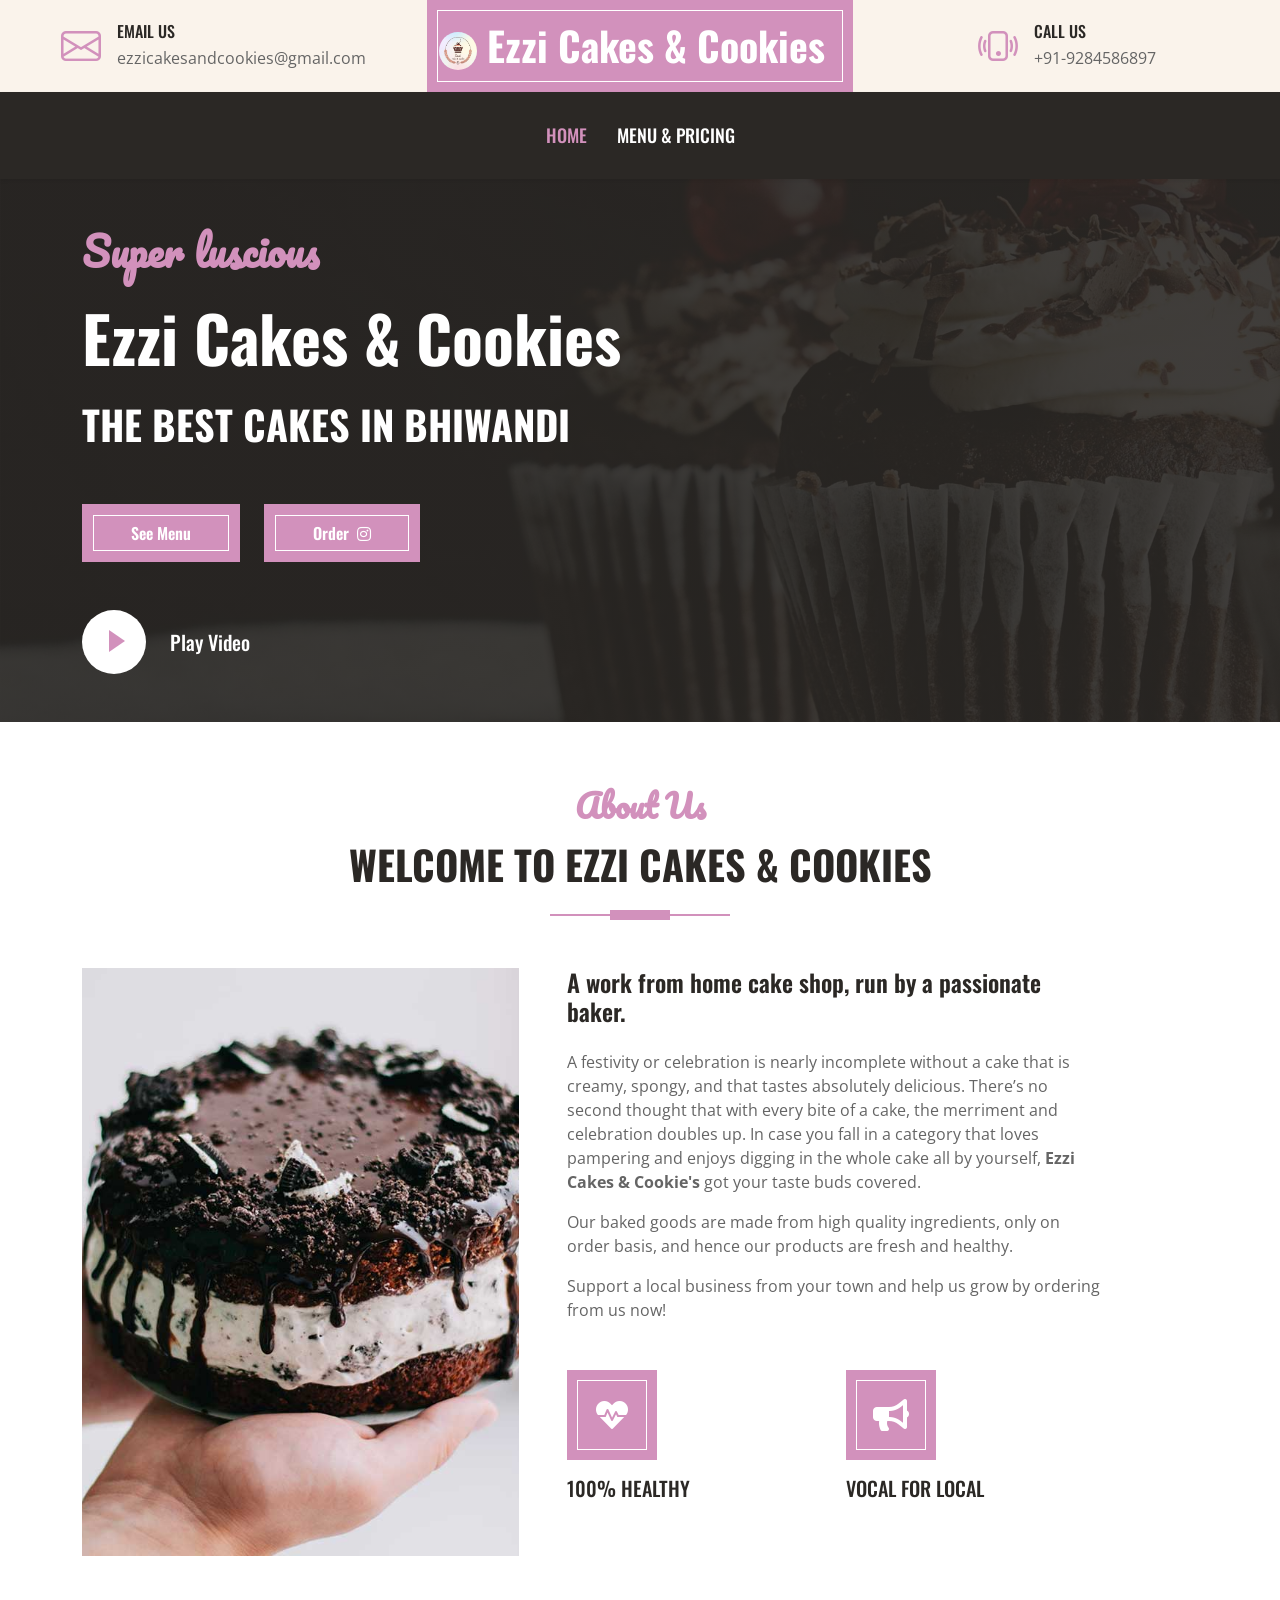
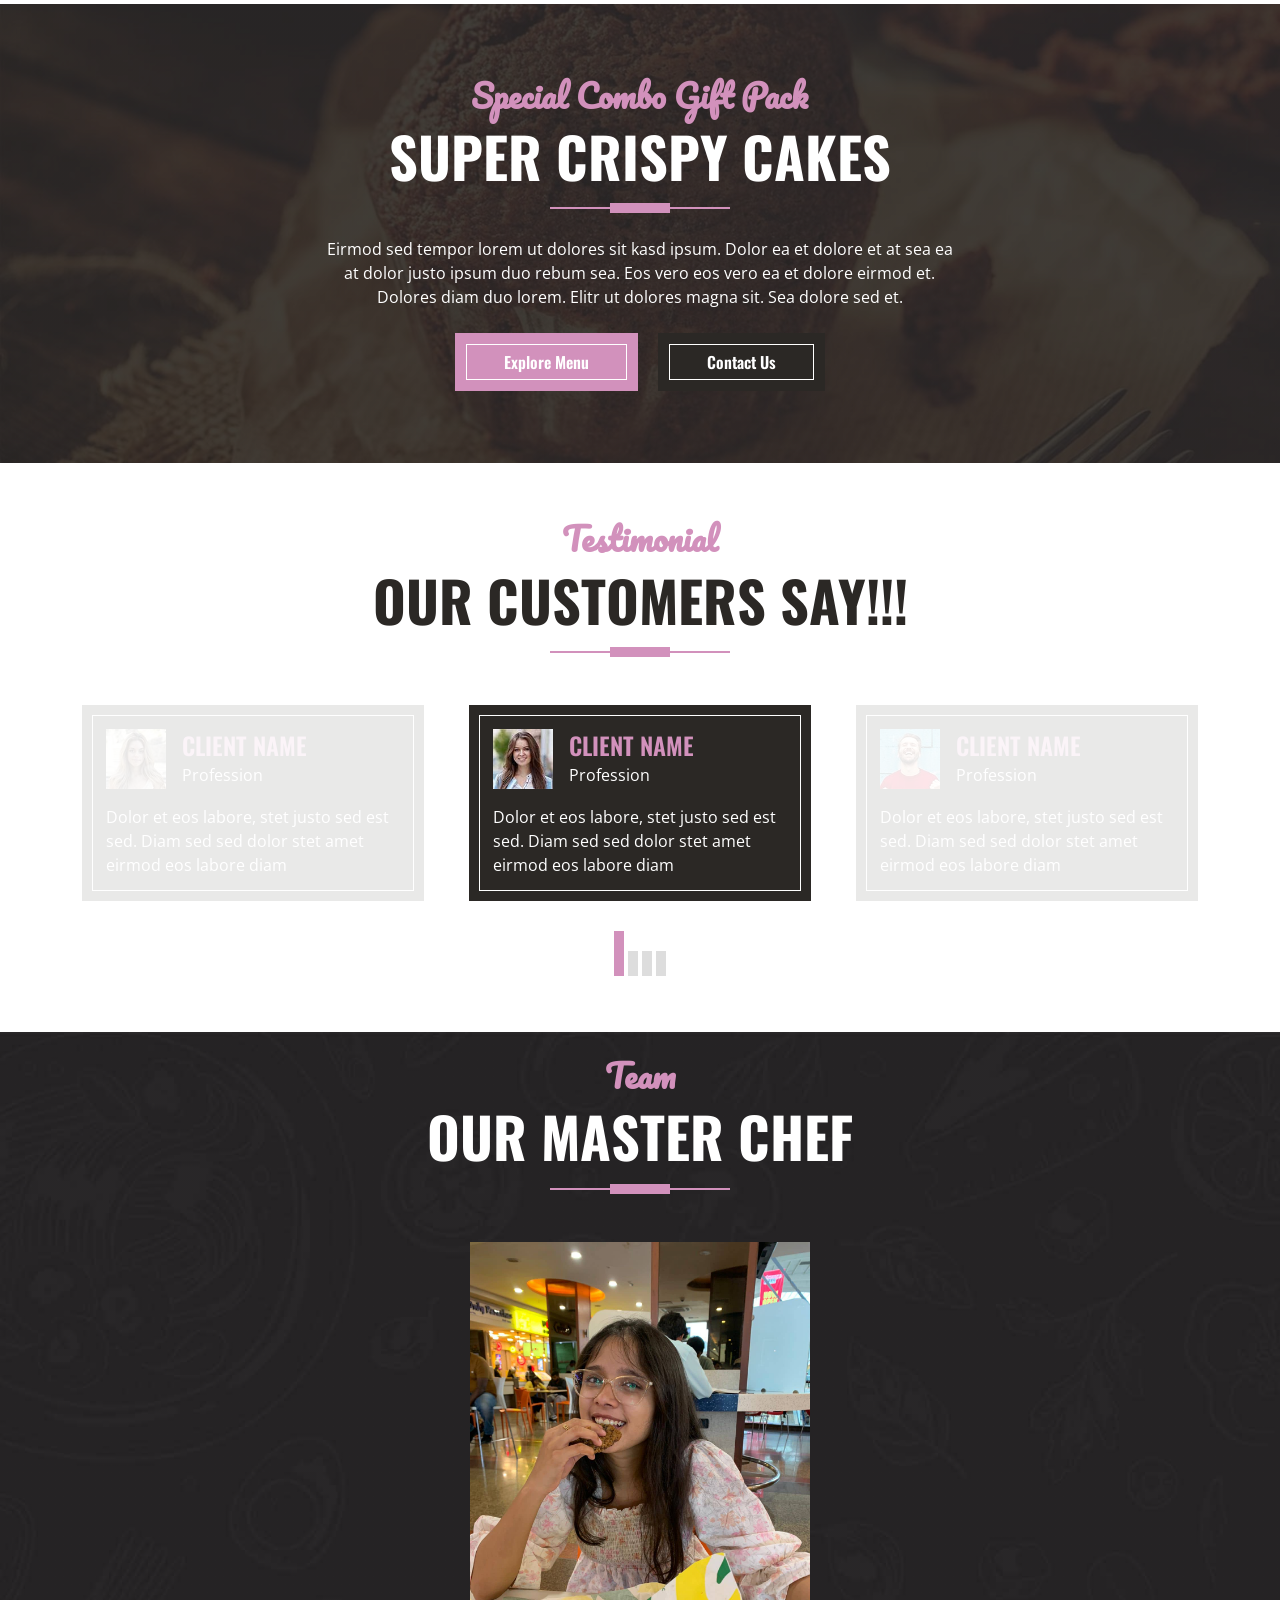
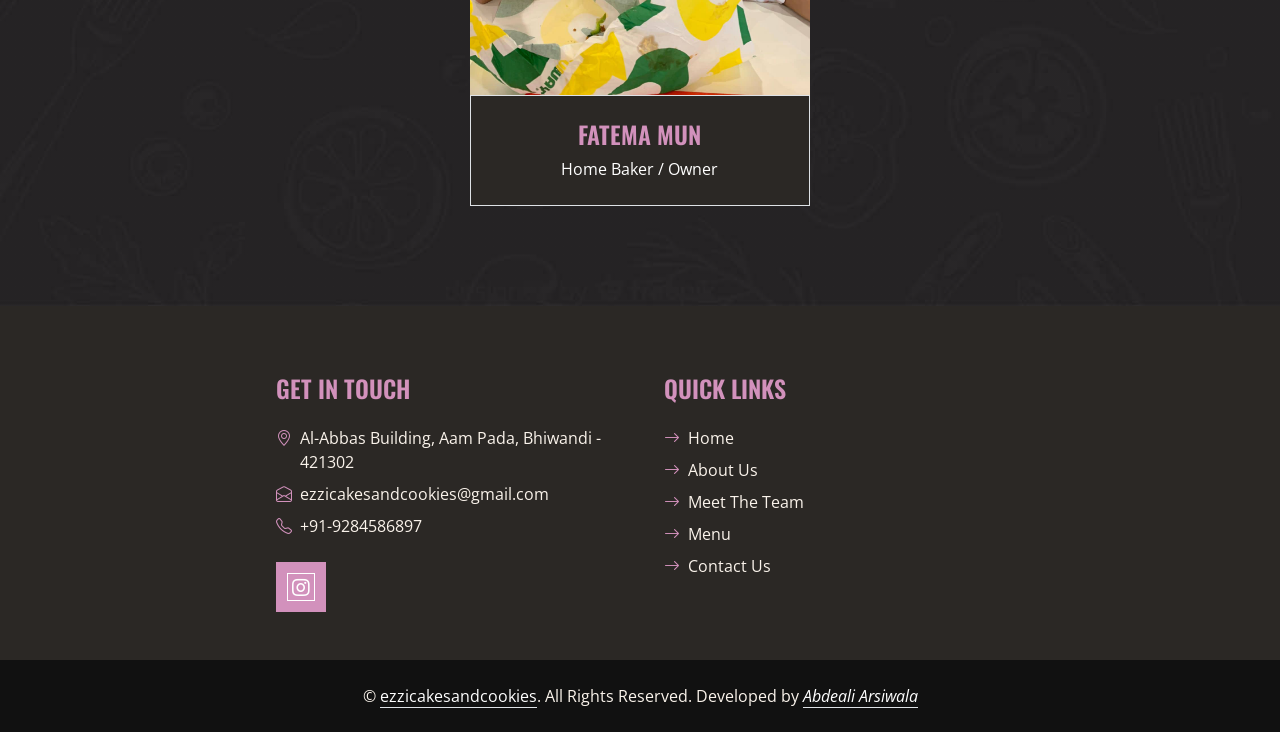
==== commit 617a161b: "spacing fixed" ====
--- a/index.html
+++ b/index.html
@@ -82,7 +82,7 @@
 
     <!-- Hero Start -->
     <div class="container-fluid bg-hero py-5 mb-5 hero-header">
-        <div class="container py-5">
+        <div class="container">
             <div class="row justify-content-start">
                 <div class="col-lg-8 text-center text-lg-start">
                     <h1 class="font-secondary text-primary mb-4">Super luscious</h1>
@@ -140,23 +140,25 @@
                         <img class="position-absolute w-100 h-100" src="img/about.jpg" style="object-fit: cover;">
                     </div>
                 </div>
-                <div class="col-lg-6 pb-5">
+                <div class="col-lg-6 col-sm-12 pb-5">
                     <h4 class="mb-4">A work from home cake shop, run by a passionate baker. </h4>
-                    <p class="mb-5">A festivity or celebration is nearly incomplete without a cake that is creamy, spongy, and that tastes absolutely delicious. There’s no second thought that with every bite of a cake, the merriment and celebration doubles up. In case you fall in a category that loves pampering and enjoys digging in the whole cake all by yourself, <b>Ezzi Cakes & Cookie's</b> got your taste buds covered.</p>
-                    <div class="row g-5">
-                        <div class="col-sm-6">
-                            <div class="d-flex align-items-center justify-content-center bg-primary border-inner mb-4" style="width: 90px; height: 90px;">
+                    <p>A festivity or celebration is nearly incomplete without a cake that is creamy, spongy, and that tastes absolutely delicious. There’s no second thought that with every bite of a cake, the merriment and celebration doubles up. In case you fall in a category that loves pampering and enjoys digging in the whole cake all by yourself, <b>Ezzi Cakes & Cookie's</b> got your taste buds covered.</p>
+                    <p>Our baked goods are made from high quality ingredients, only on order basis, and hence our products are fresh and healthy.</p>
+                    <p class="mb-5">Support a local business from your town and help us grow by ordering from us now!</p>
+                    <div class="row">
+                        <div class="col-sm-6 offset-0 col-6 center-block">
+                            <div class="d-flex align-items-center justify-content-center bg-primary border-inner mb-3" style="width: 90px; height: 90px;">
                                 <i class="fa fa-heartbeat fa-2x text-white"></i>
                             </div>
-                            <h4 class="text-uppercase">100% Healthy</h4>
-                            <p class="mb-0">Our baked goods are made from high quality ingredients, only on order basis, so we can assure you that our items are fresh and healthy </p>
-                        </div>
-                        <div class="col-sm-6">
-                            <div class="d-flex align-items-center justify-content-center bg-primary border-inner mb-4" style="width: 90px; height: 90px;">
+                            <h5 class="text-uppercase">100% Healthy</h5>
+                            <!-- <p class="mb-0">Our baked goods are made from high quality ingredients, only on order basis, so we can assure you that our items are fresh and healthy </p> -->
+                        </div>
+                        <div class="col-sm-6 offset-0 col-6 center-block">
+                            <div class="d-flex align-items-center justify-content-center bg-primary border-inner mb-3" style="width: 90px; height: 90px;">
                                 <i class="fa fa-bullhorn fa-2x text-white"></i>
                             </div>
-                            <h4 class="text-uppercase">Vocal For Local</h4>
-                            <p class="mb-0">Support a local business from your town and help us grow by ordering from us</p>
+                            <h5 class="text-uppercase">Vocal For Local</h5>
+                            <!-- <p class="mb-0">Support a local business from your town and help us grow by ordering from us</p> -->
                         </div>
                     </div>
                 </div>
@@ -166,7 +168,7 @@
     <!-- About End -->
 
      <!-- Offer Start -->
-     <div class="container-fluid bg-offer my-5 py-5">
+     <div class="container-fluid bg-offer my-5 py-4">
         <div class="container py-5">
             <div class="row gx-5 justify-content-center">
                 <div class="col-lg-7 text-center">
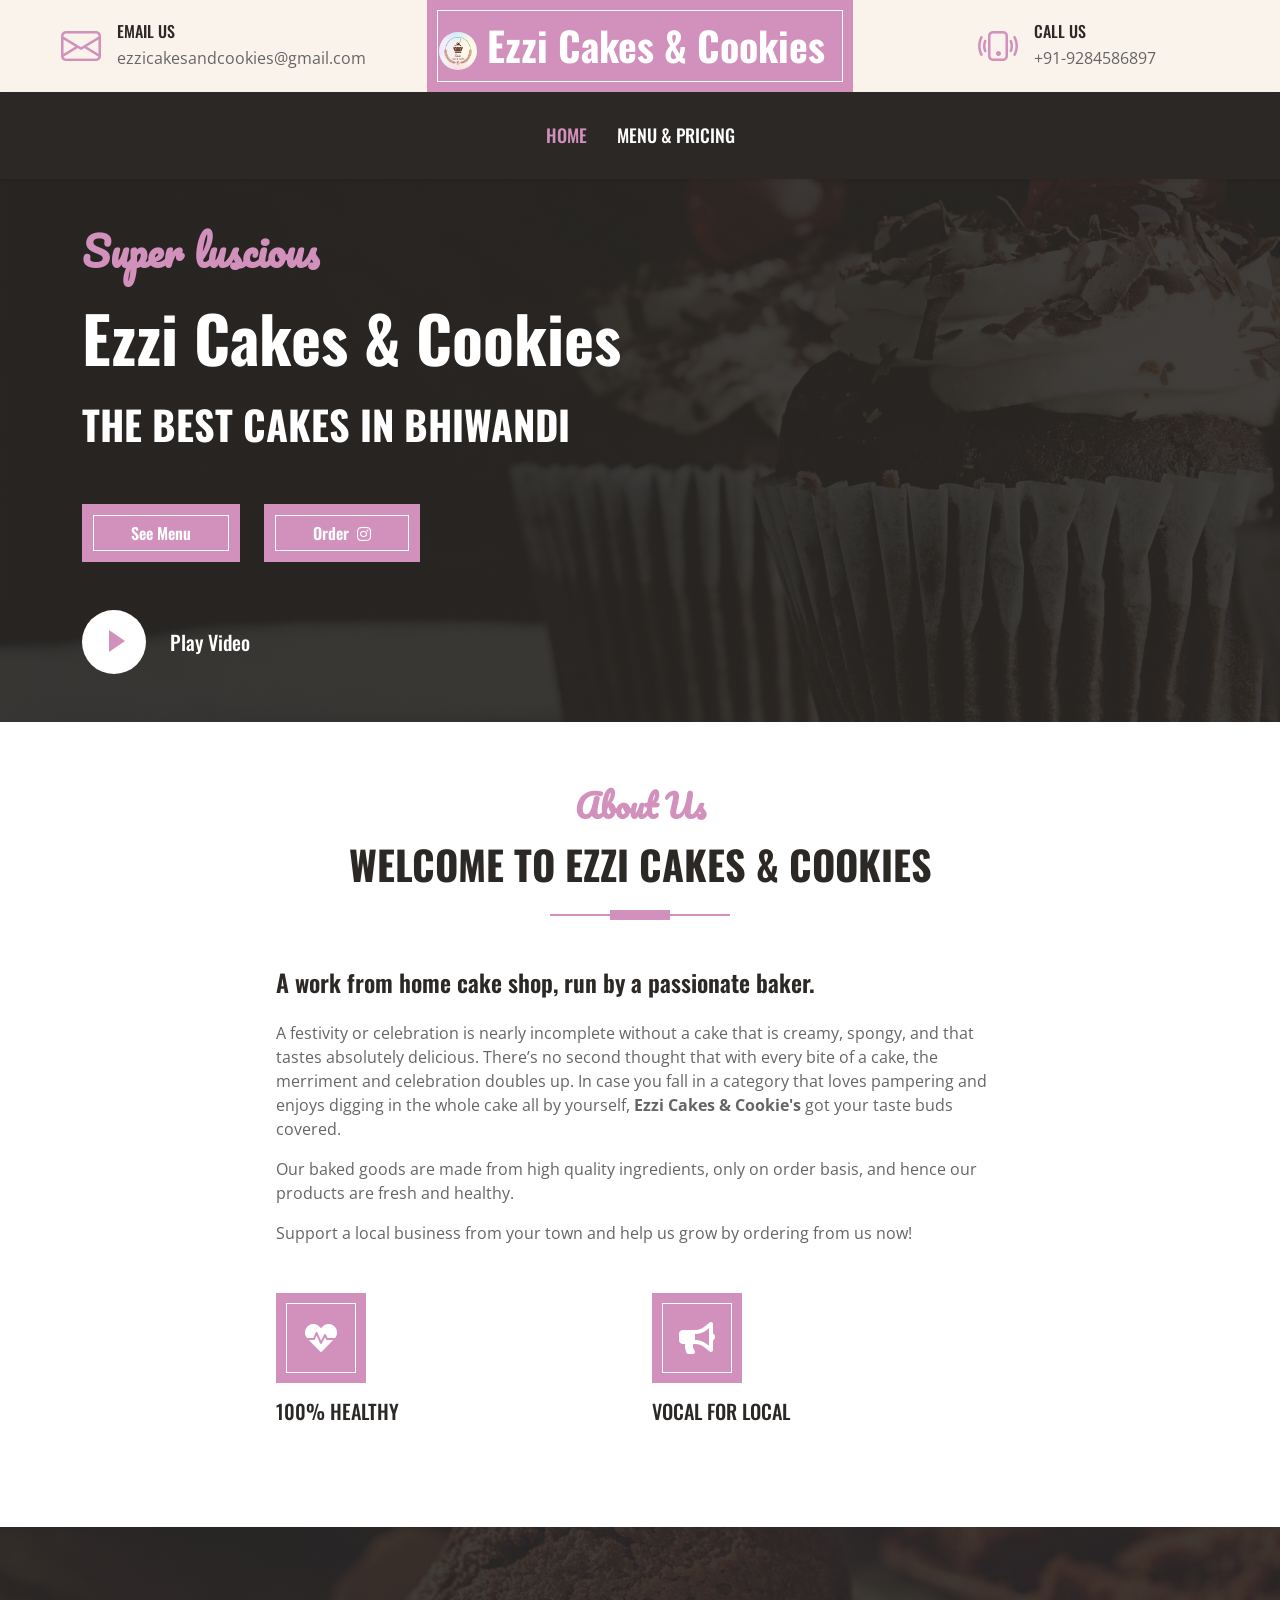
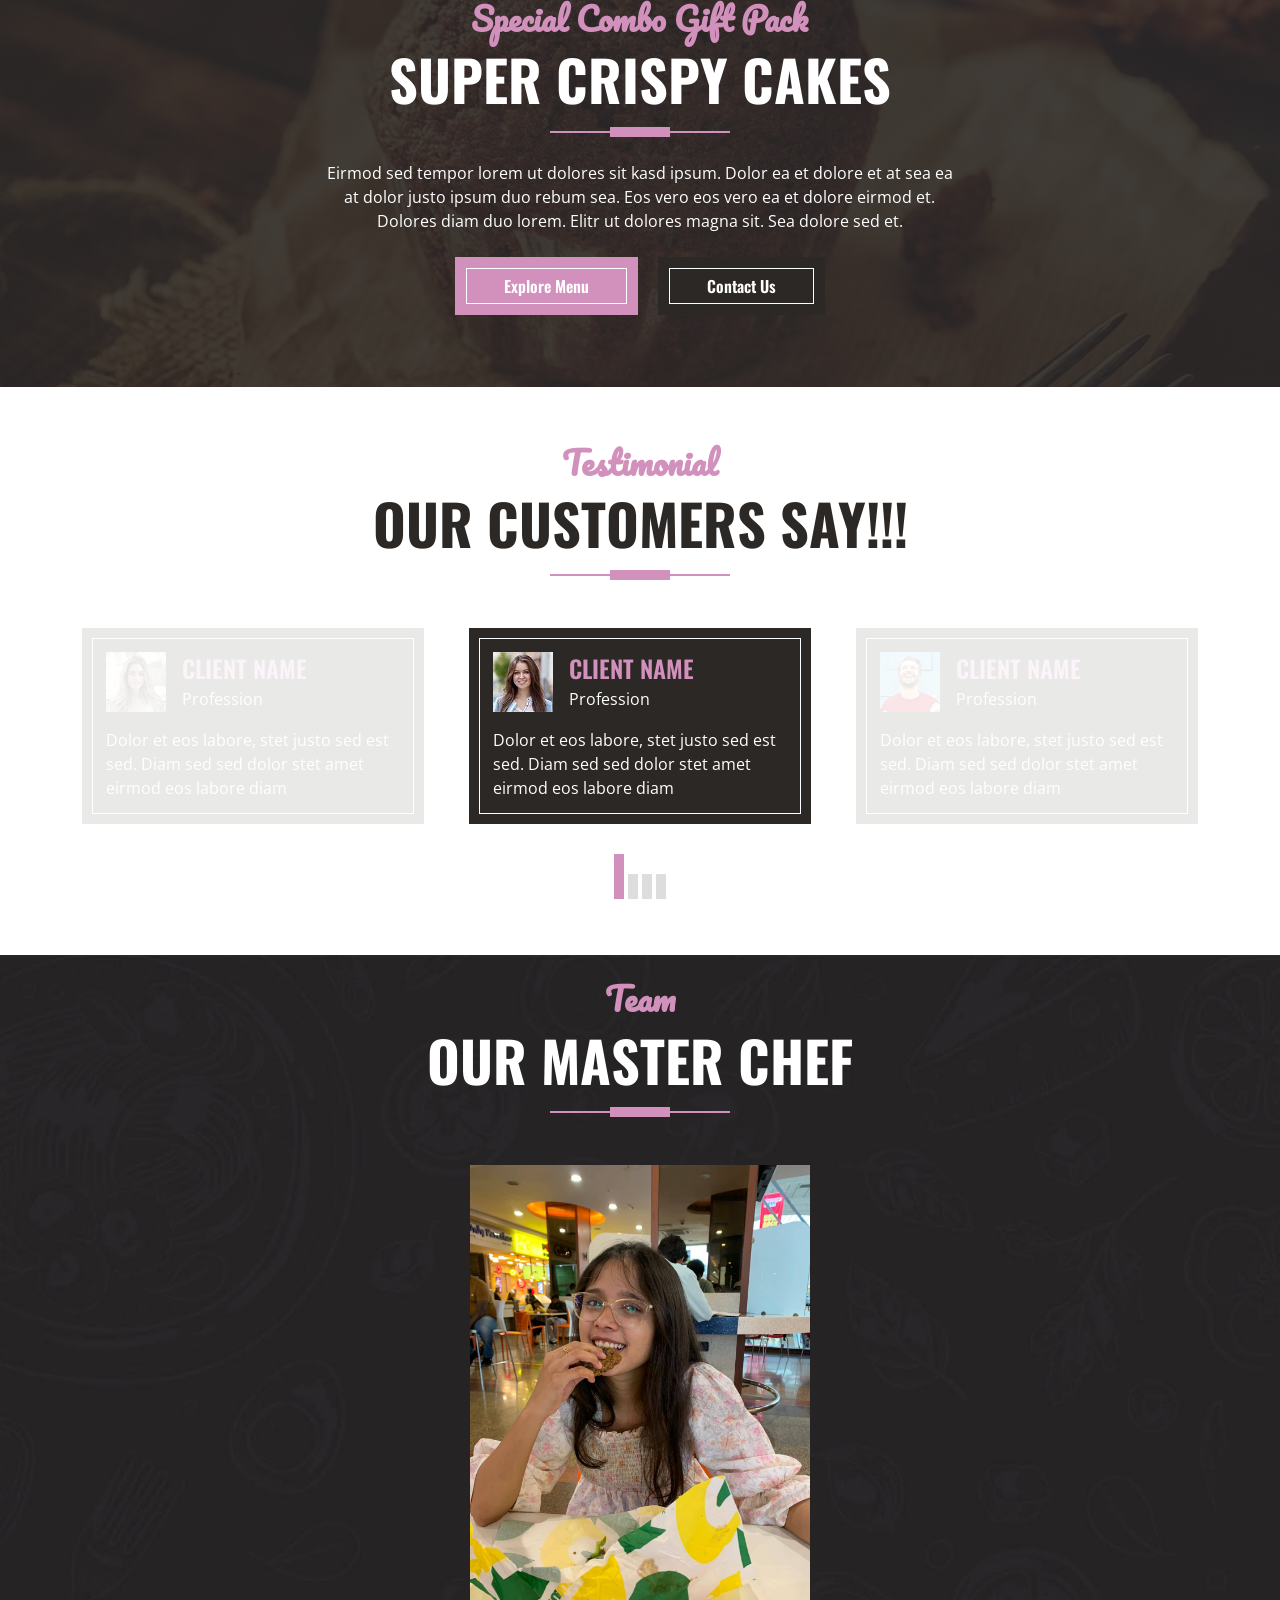
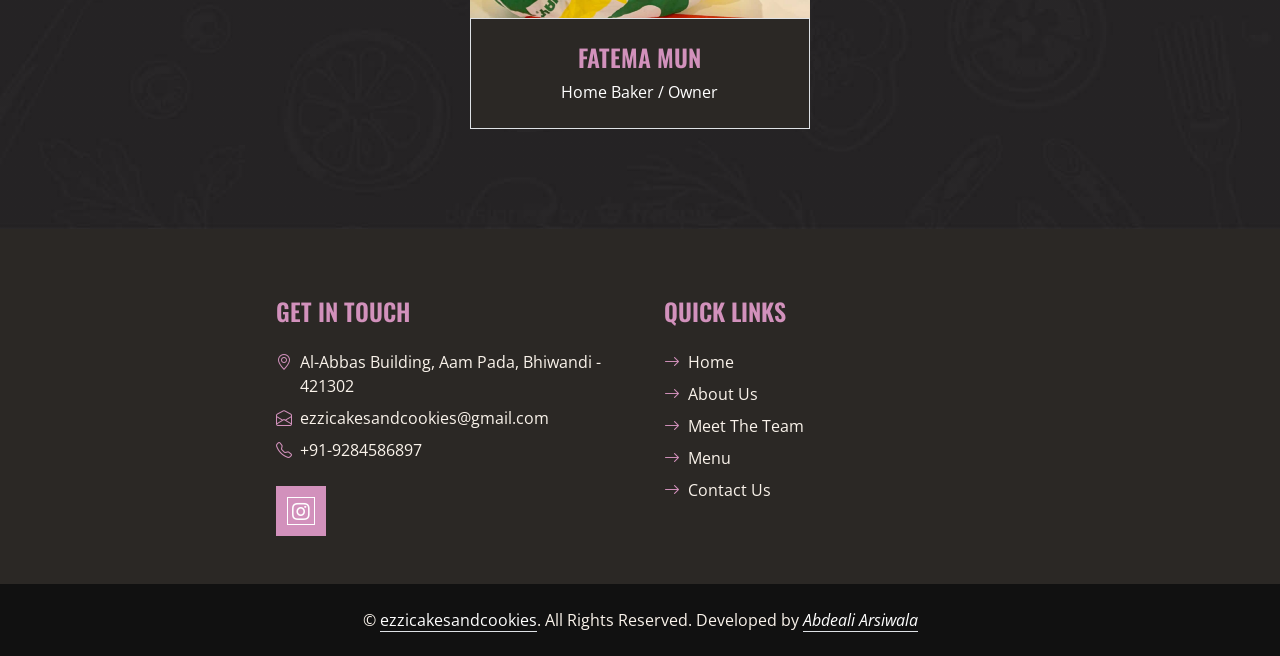
==== commit ee01dc33: "all images done" ====
--- a/index.html
+++ b/index.html
@@ -135,12 +135,12 @@
                 <h1 class="p-2 text-uppercase">Welcome To Ezzi Cakes & Cookies</h1>
             </div>
             <div class="row gx-5">
-                <div class="col-lg-5 mb-5 mb-lg-0" style="min-height: 400px;">
+                <!-- <div class="col-lg-5 mb-5 mb-lg-0" style="min-height: 400px;">
                     <div class="position-relative h-100">
                         <img class="position-absolute w-100 h-100" src="img/about.jpg" style="object-fit: cover;">
                     </div>
-                </div>
-                <div class="col-lg-6 col-sm-12 pb-5">
+                </div> -->
+                <div class="offset-lg-2 col-lg-8 offset-sm-0 col-sm-12 pb-5">
                     <h4 class="mb-4">A work from home cake shop, run by a passionate baker. </h4>
                     <p>A festivity or celebration is nearly incomplete without a cake that is creamy, spongy, and that tastes absolutely delicious. There’s no second thought that with every bite of a cake, the merriment and celebration doubles up. In case you fall in a category that loves pampering and enjoys digging in the whole cake all by yourself, <b>Ezzi Cakes & Cookie's</b> got your taste buds covered.</p>
                     <p>Our baked goods are made from high quality ingredients, only on order basis, and hence our products are fresh and healthy.</p>
--- a/css/style.css
+++ b/css/style.css
@@ -8,6 +8,10 @@
 
 .font-secondary {
     font-family: 'Pacifico', cursive;
+}
+
+.font-red{
+    color: #FF5D5D;
 }
 
 h1,
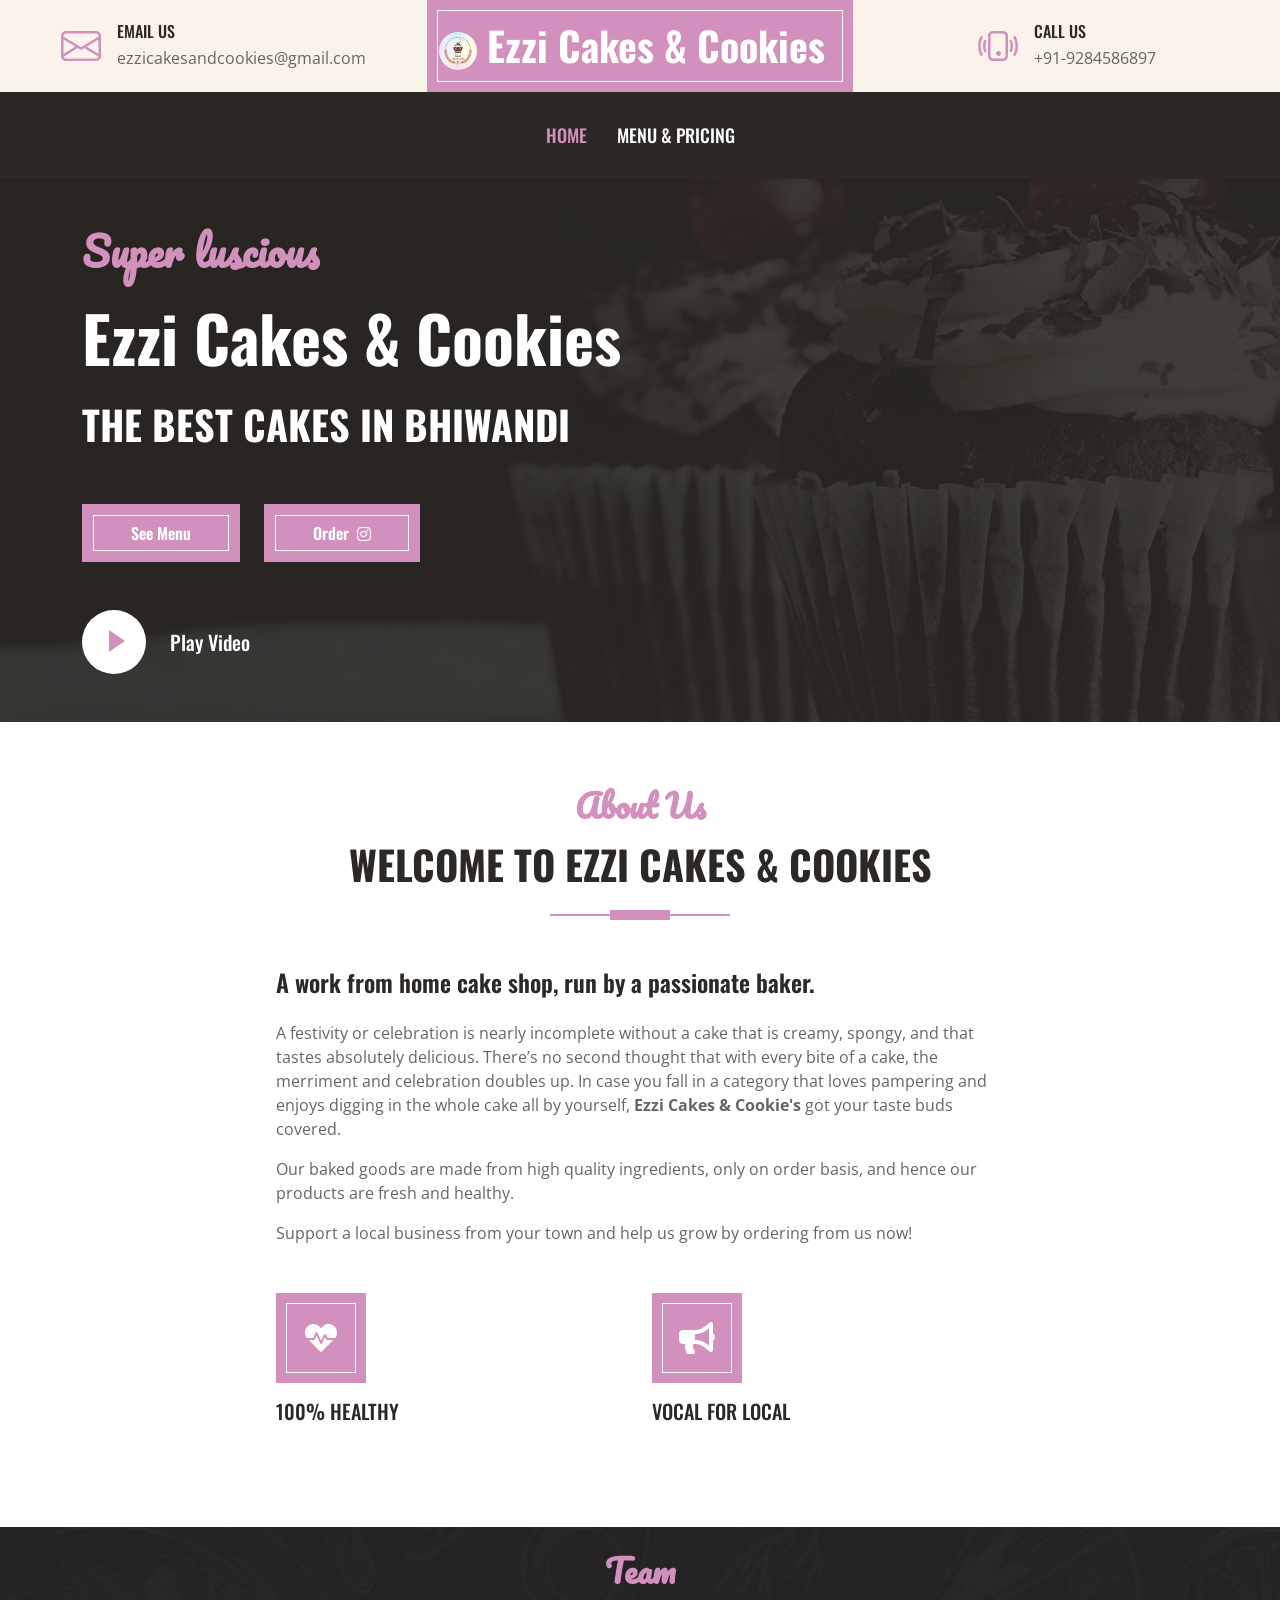
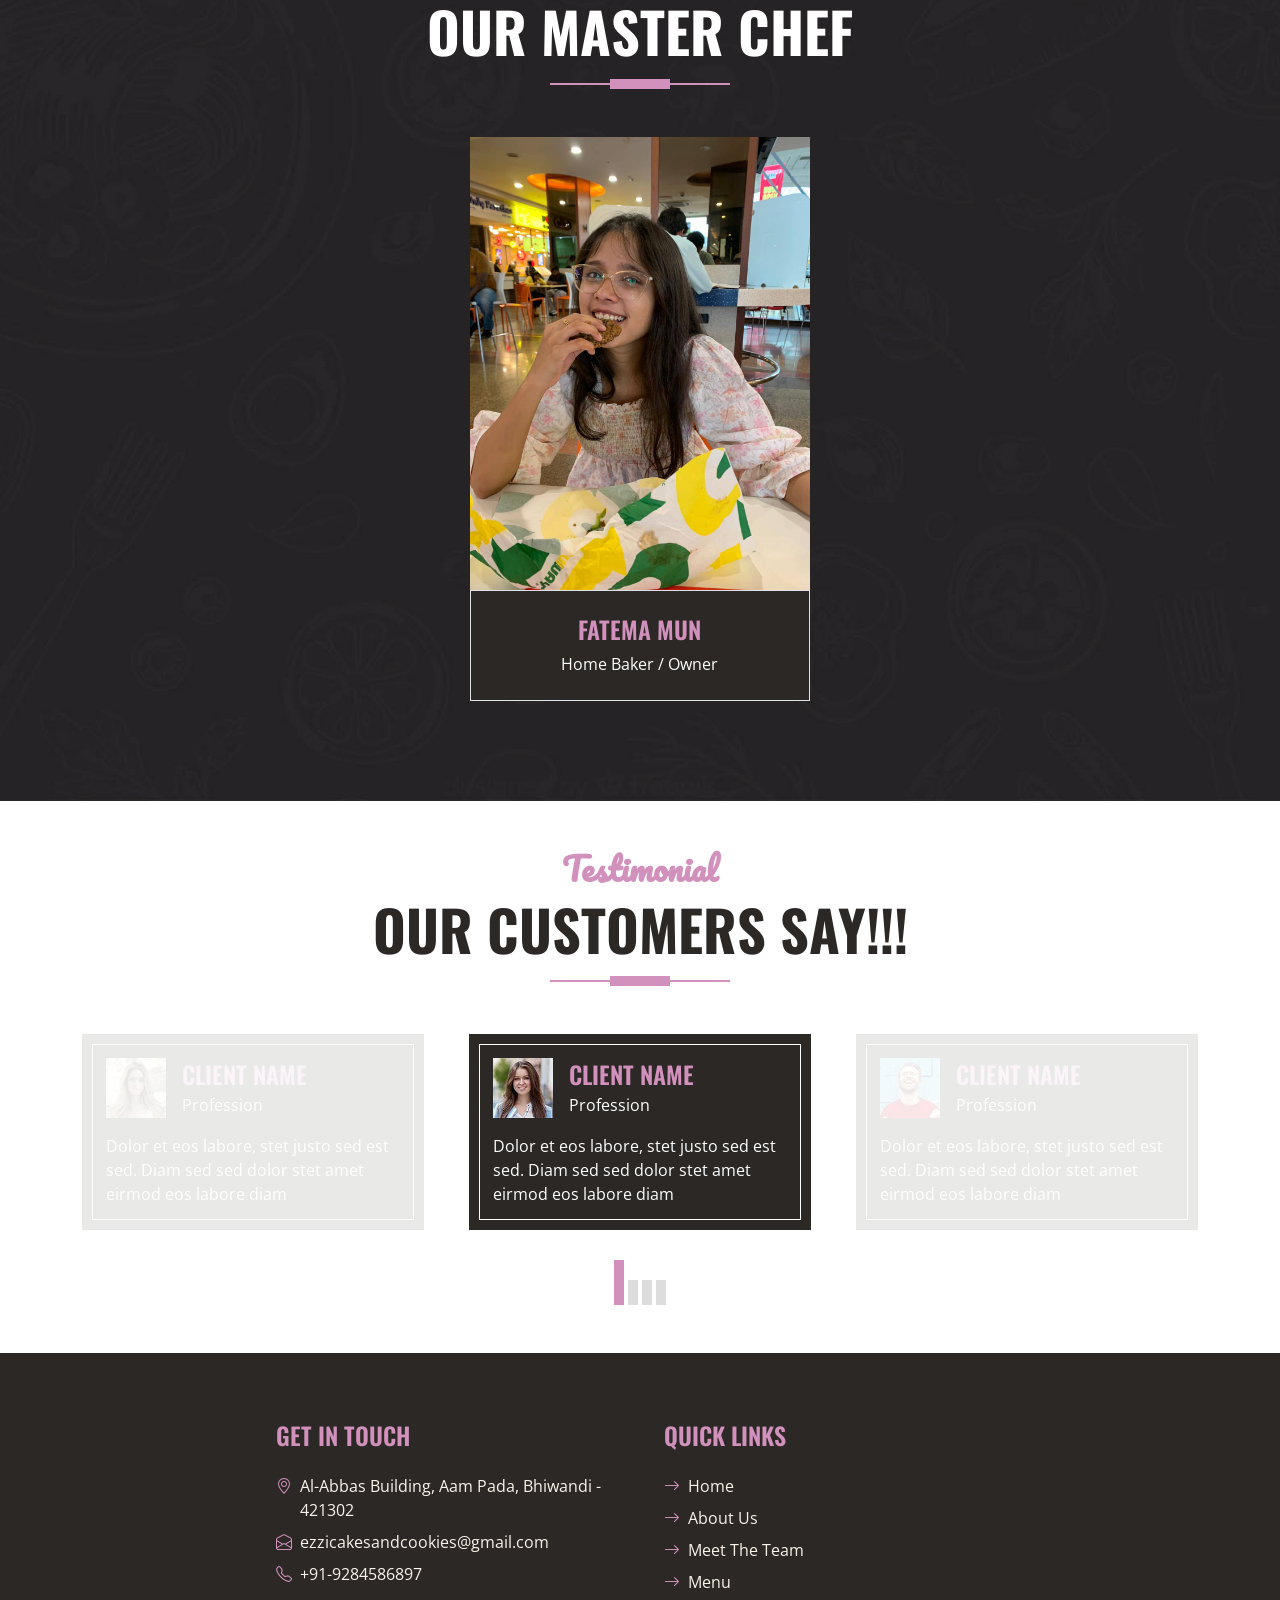
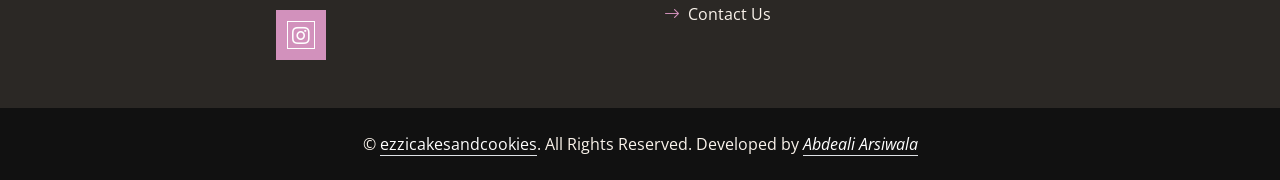
==== commit 4c28cd68: "effect img" ====
--- a/index.html
+++ b/index.html
@@ -168,7 +168,7 @@
     <!-- About End -->
 
      <!-- Offer Start -->
-     <div class="container-fluid bg-offer my-5 py-4">
+     <!-- <div class="container-fluid bg-offer my-5 py-4">
         <div class="container py-5">
             <div class="row gx-5 justify-content-center">
                 <div class="col-lg-7 text-center">
@@ -182,66 +182,9 @@
                 </div>
             </div>
         </div>
-    </div>
+    </div> -->
     <!-- Offer End -->
 
-    <!-- Testimonial Start -->
-    <div class="container-fluid py-2">
-        <div class="container">
-            <div class="section-title position-relative text-center mx-auto mb-5 pb-3" style="max-width: 600px;">
-                <h2 class="text-primary font-secondary">Testimonial</h2>
-                <h1 class="display-4 text-uppercase">Our Customers Say!!!</h1>
-            </div>
-            <div class="owl-carousel testimonial-carousel">
-                <div class="testimonial-item bg-dark text-white border-inner p-4">
-                    <div class="d-flex align-items-center mb-3">
-                        <img class="img-fluid flex-shrink-0" src="img/testimonial-1.jpg" style="width: 60px; height: 60px;">
-                        <div class="ps-3">
-                            <h4 class="text-primary text-uppercase mb-1">Client Name</h4>
-                            <span>Profession</span>
-                        </div>
-                    </div>
-                    <p class="mb-0">Dolor et eos labore, stet justo sed est sed. Diam sed sed dolor stet amet eirmod eos labore diam
-                    </p>
-                </div>
-                <div class="testimonial-item bg-dark text-white border-inner p-4">
-                    <div class="d-flex align-items-center mb-3">
-                        <img class="img-fluid flex-shrink-0" src="img/testimonial-2.jpg" style="width: 60px; height: 60px;">
-                        <div class="ps-3">
-                            <h4 class="text-primary text-uppercase mb-1">Client Name</h4>
-                            <span>Profession</span>
-                        </div>
-                    </div>
-                    <p class="mb-0">Dolor et eos labore, stet justo sed est sed. Diam sed sed dolor stet amet eirmod eos labore diam
-                    </p>
-                </div>
-                <div class="testimonial-item bg-dark text-white border-inner p-4">
-                    <div class="d-flex align-items-center mb-3">
-                        <img class="img-fluid flex-shrink-0" src="img/testimonial-3.jpg" style="width: 60px; height: 60px;">
-                        <div class="ps-3">
-                            <h4 class="text-primary text-uppercase mb-1">Client Name</h4>
-                            <span>Profession</span>
-                        </div>
-                    </div>
-                    <p class="mb-0">Dolor et eos labore, stet justo sed est sed. Diam sed sed dolor stet amet eirmod eos labore diam
-                    </p>
-                </div>
-                <div class="testimonial-item bg-dark text-white border-inner p-4">
-                    <div class="d-flex align-items-center mb-3">
-                        <img class="img-fluid flex-shrink-0" src="img/testimonial-4.jpg" style="width: 60px; height: 60px;">
-                        <div class="ps-3">
-                            <h4 class="text-primary text-uppercase mb-1">Client Name</h4>
-                            <span>Profession</span>
-                        </div>
-                    </div>
-                    <p class="mb-0">Dolor et eos labore, stet justo sed est sed. Diam sed sed dolor stet amet eirmod eos labore diam
-                    </p>
-                </div>
-            </div>
-        </div>
-    </div>
-    <!-- Testimonial End -->
-    
     <!-- Team Start -->
     <div class="container-fluid bg-img mt-5 pt-4" id="team" style="padding-bottom: 100px;">
         <div class="container">
@@ -271,6 +214,64 @@
     </div>
     <!-- Team End -->
 
+    <!-- Testimonial Start -->
+    <div class="container-fluid py-5">
+        <div class="container">
+            <div class="section-title position-relative text-center mx-auto mb-5 pb-3" style="max-width: 600px;">
+                <h2 class="text-primary font-secondary">Testimonial</h2>
+                <h1 class="display-4 text-uppercase">Our Customers Say!!!</h1>
+            </div>
+            <div class="owl-carousel testimonial-carousel">
+                <div class="testimonial-item bg-dark text-white border-inner p-4">
+                    <div class="d-flex align-items-center mb-3">
+                        <img class="img-fluid flex-shrink-0" src="img/testimonial-1.jpg" style="width: 60px; height: 60px;">
+                        <div class="ps-3">
+                            <h4 class="text-primary text-uppercase mb-1">Client Name</h4>
+                            <span>Profession</span>
+                        </div>
+                    </div>
+                    <p class="mb-0">Dolor et eos labore, stet justo sed est sed. Diam sed sed dolor stet amet eirmod eos labore diam
+                    </p>
+                </div>
+                <div class="testimonial-item bg-dark text-white border-inner p-4">
+                    <div class="d-flex align-items-center mb-3">
+                        <img class="img-fluid flex-shrink-0" src="img/testimonial-2.jpg" style="width: 60px; height: 60px;">
+                        <div class="ps-3">
+                            <h4 class="text-primary text-uppercase mb-1">Client Name</h4>
+                            <span>Profession</span>
+                        </div>
+                    </div>
+                    <p class="mb-0">Dolor et eos labore, stet justo sed est sed. Diam sed sed dolor stet amet eirmod eos labore diam
+                    </p>
+                </div>
+                <div class="testimonial-item bg-dark text-white border-inner p-4">
+                    <div class="d-flex align-items-center mb-3">
+                        <img class="img-fluid flex-shrink-0" src="img/testimonial-3.jpg" style="width: 60px; height: 60px;">
+                        <div class="ps-3">
+                            <h4 class="text-primary text-uppercase mb-1">Client Name</h4>
+                            <span>Profession</span>
+                        </div>
+                    </div>
+                    <p class="mb-0">Dolor et eos labore, stet justo sed est sed. Diam sed sed dolor stet amet eirmod eos labore diam
+                    </p>
+                </div>
+                <div class="testimonial-item bg-dark text-white border-inner p-4">
+                    <div class="d-flex align-items-center mb-3">
+                        <img class="img-fluid flex-shrink-0" src="img/testimonial-4.jpg" style="width: 60px; height: 60px;">
+                        <div class="ps-3">
+                            <h4 class="text-primary text-uppercase mb-1">Client Name</h4>
+                            <span>Profession</span>
+                        </div>
+                    </div>
+                    <p class="mb-0">Dolor et eos labore, stet justo sed est sed. Diam sed sed dolor stet amet eirmod eos labore diam
+                    </p>
+                </div>
+            </div>
+        </div>
+    </div>
+    <!-- Testimonial End -->
+    
+
     <!-- Footer Start -->
     <div class="container-fluid bg-dark text-secondary" style="padding-top: 20px">
         <div class="container">
--- a/css/style.css
+++ b/css/style.css
@@ -333,28 +333,22 @@
     border-width: 1px;
     border-color: lightgrey;
   }
-  
-  .product__item:hover .product__item__pic .product__label span {
-    background: var(--primary);
-    color: #ffffff;
-  }
-  
+
+  .product__item .product__item__pic .product__label a {
+    font-size: 14px;
+    font-weight: 200;
+    border-style: solid !important;
+    border-width: 1px !important;
+    border-color: lightgrey !important;
+    border-radius: 2px !important;
+  }
+
   .product__item__pic {
     height: 350px;
     position: relative;
     background-position: center;
     background-repeat: no-repeat;
     background-size: cover;
-  }
-
-  @media only screen and (max-width: 600px) {
-    .product__item__pic {
-        height: 210px;
-    }
-
-    .home-btn{
-        font-size: 14px;
-    }
   }
 
   .product__item__pic .product__label {
@@ -410,3 +404,27 @@
     font-weight: 900 !important;
   }
 
+  .product__item .product__item__pic{
+    transition: 1s ease ;
+    }
+    
+  .product__item .product__item__pic:hover{
+    -webkit-transform: scale(1.05) ;
+    -ms-transform: scale(1.05) ;
+    transform: scale(1.05) ;
+    transition: 1s ease ;
+    }
+
+    @media only screen and (max-width: 600px) {
+        .product__item__pic {
+            height: 210px;
+        }
+    
+        .home-btn{
+            font-size: 14px;
+        }
+    
+        .product__item .product__item__pic .product__label a {
+            font-size: 13px;
+        }
+      }
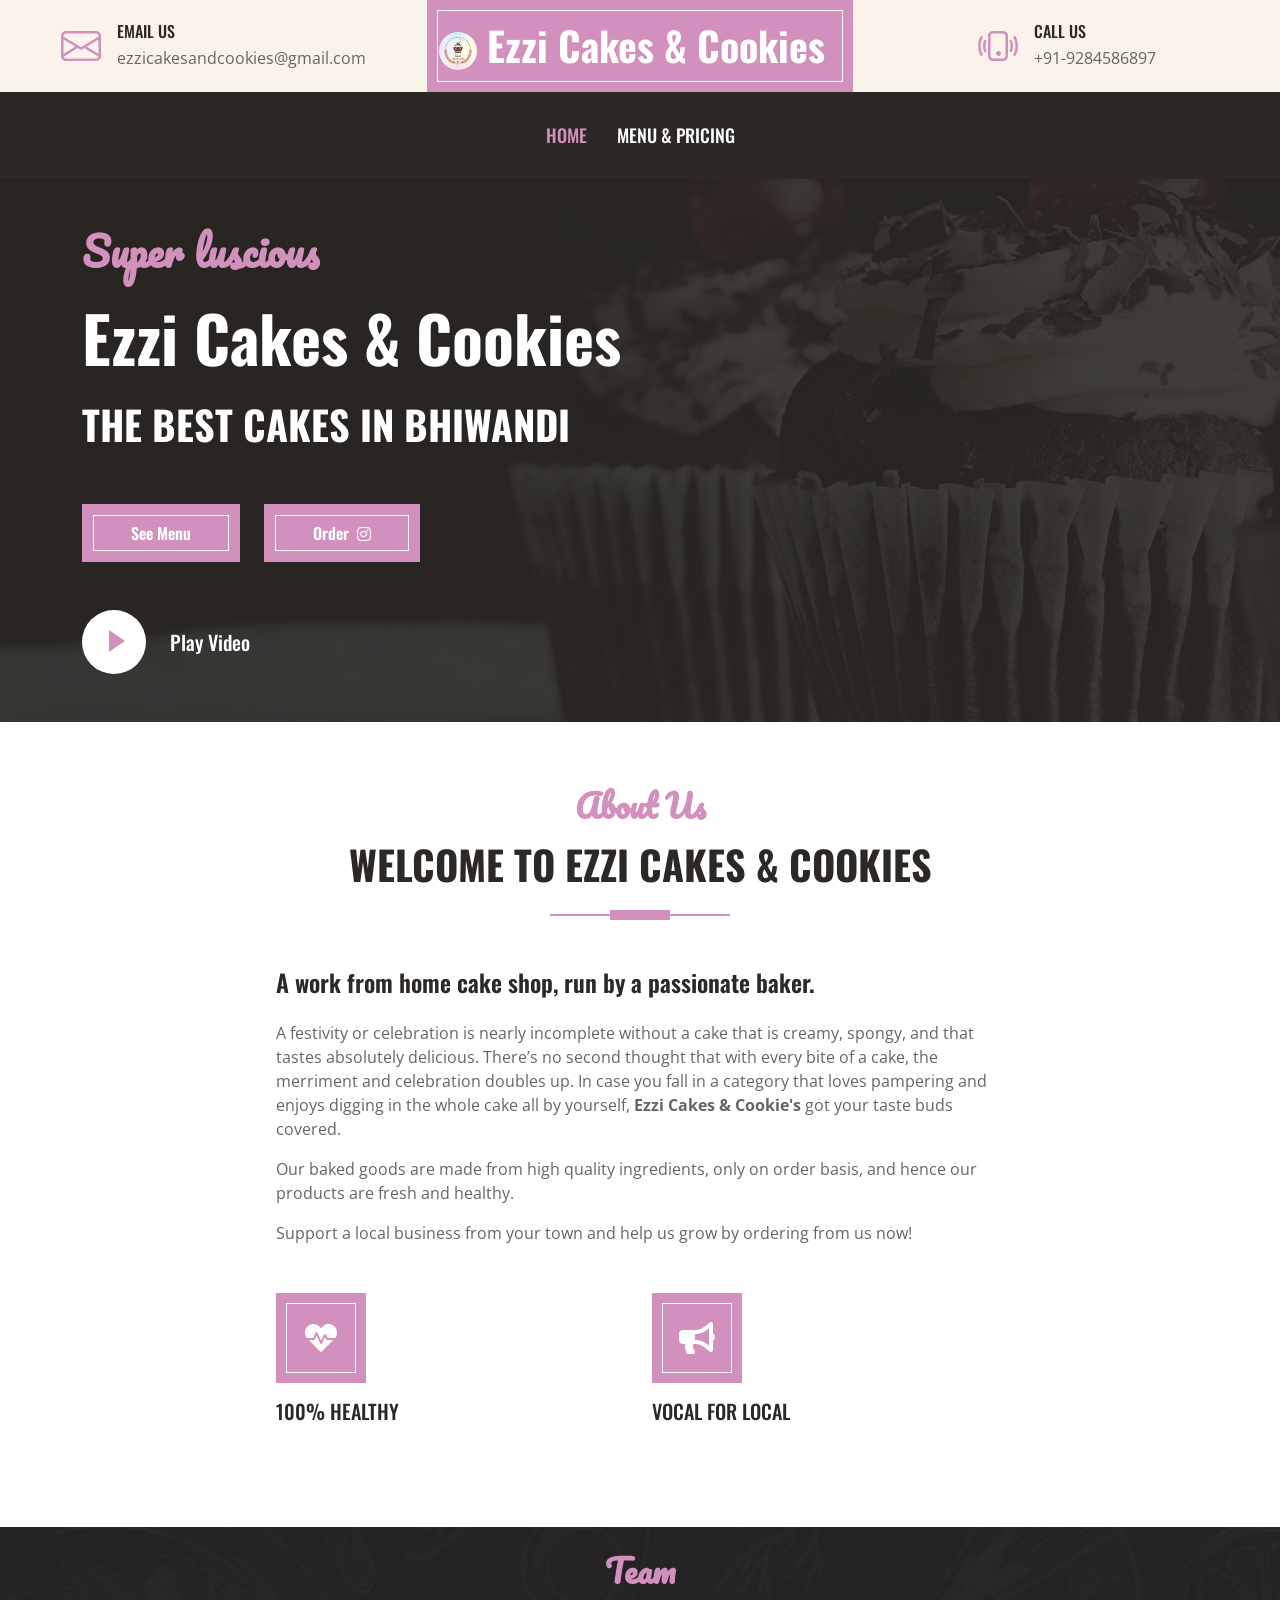
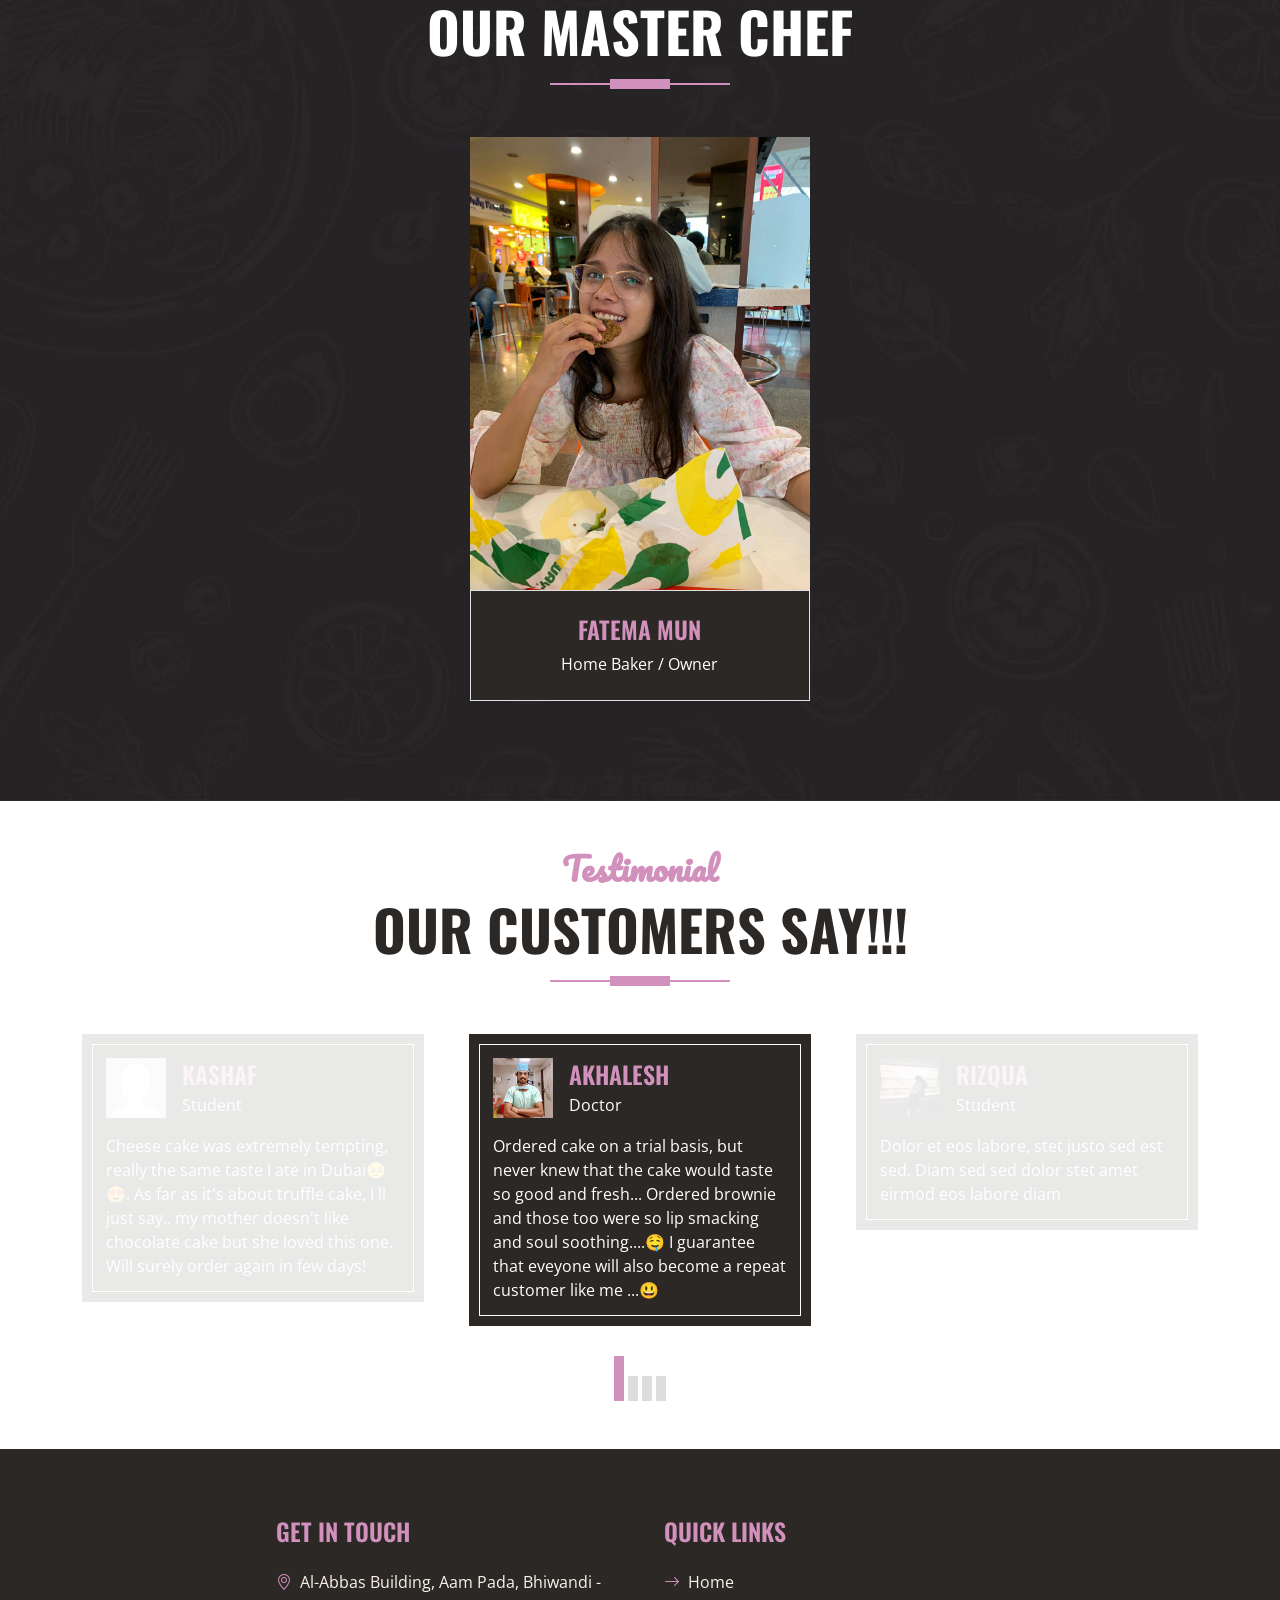
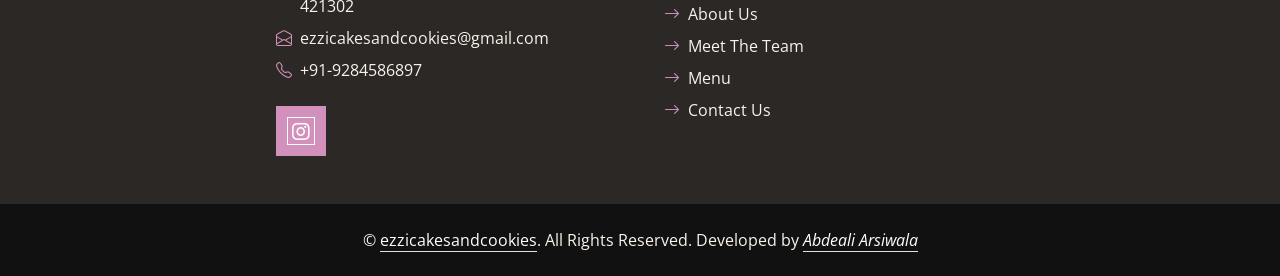
==== commit 90f97061: "reviews added" ====
--- a/index.html
+++ b/index.html
@@ -224,10 +224,23 @@
             <div class="owl-carousel testimonial-carousel">
                 <div class="testimonial-item bg-dark text-white border-inner p-4">
                     <div class="d-flex align-items-center mb-3">
-                        <img class="img-fluid flex-shrink-0" src="img/testimonial-1.jpg" style="width: 60px; height: 60px;">
+                        <img class="img-fluid flex-shrink-0" src="img/akhalesh.jpeg" style="width: 60px; height: 60px;">
                         <div class="ps-3">
-                            <h4 class="text-primary text-uppercase mb-1">Client Name</h4>
-                            <span>Profession</span>
+                            <h4 class="text-primary text-uppercase mb-1">Akhalesh</h4>
+                            <span>Doctor</span>
+                        </div>
+                    </div>
+                    <p class="mb-0">Ordered cake on a trial basis, but never knew that the cake would taste so good and fresh...
+                        Ordered brownie and those too were so lip smacking and soul soothing....🤤
+                        I guarantee that eveyone will also become a repeat customer like me ...😃
+                    </p>
+                </div>
+                <div class="testimonial-item bg-dark text-white border-inner p-4">
+                    <div class="d-flex align-items-center mb-3">
+                        <img class="img-fluid flex-shrink-0" src="img/rizqua.jpeg" style="width: 60px; height: 60px;">
+                        <div class="ps-3">
+                            <h4 class="text-primary text-uppercase mb-1">Rizqua</h4>
+                            <span>Student</span>
                         </div>
                     </div>
                     <p class="mb-0">Dolor et eos labore, stet justo sed est sed. Diam sed sed dolor stet amet eirmod eos labore diam
@@ -235,35 +248,25 @@
                 </div>
                 <div class="testimonial-item bg-dark text-white border-inner p-4">
                     <div class="d-flex align-items-center mb-3">
-                        <img class="img-fluid flex-shrink-0" src="img/testimonial-2.jpg" style="width: 60px; height: 60px;">
+                        <img class="img-fluid flex-shrink-0" src="img/abdeali.jpg" style="width: 60px; height: 60px;">
                         <div class="ps-3">
-                            <h4 class="text-primary text-uppercase mb-1">Client Name</h4>
-                            <span>Profession</span>
-                        </div>
-                    </div>
-                    <p class="mb-0">Dolor et eos labore, stet justo sed est sed. Diam sed sed dolor stet amet eirmod eos labore diam
+                            <h4 class="text-primary text-uppercase mb-1">Abdeali Arsiwala</h4>
+                            <span>Computer Engineer</span>
+                        </div>
+                    </div>
+                    <p class="mb-0">The fondant cake was heavenly !!!!<br>Made my birthday extra special. It was delectably soft with more cake and less cream, just how I like them! 
                     </p>
                 </div>
                 <div class="testimonial-item bg-dark text-white border-inner p-4">
                     <div class="d-flex align-items-center mb-3">
-                        <img class="img-fluid flex-shrink-0" src="img/testimonial-3.jpg" style="width: 60px; height: 60px;">
+                        <img class="img-fluid flex-shrink-0" src="img/kashaf.jpg" style="width: 60px; height: 60px;">
                         <div class="ps-3">
-                            <h4 class="text-primary text-uppercase mb-1">Client Name</h4>
-                            <span>Profession</span>
-                        </div>
-                    </div>
-                    <p class="mb-0">Dolor et eos labore, stet justo sed est sed. Diam sed sed dolor stet amet eirmod eos labore diam
-                    </p>
-                </div>
-                <div class="testimonial-item bg-dark text-white border-inner p-4">
-                    <div class="d-flex align-items-center mb-3">
-                        <img class="img-fluid flex-shrink-0" src="img/testimonial-4.jpg" style="width: 60px; height: 60px;">
-                        <div class="ps-3">
-                            <h4 class="text-primary text-uppercase mb-1">Client Name</h4>
-                            <span>Profession</span>
-                        </div>
-                    </div>
-                    <p class="mb-0">Dolor et eos labore, stet justo sed est sed. Diam sed sed dolor stet amet eirmod eos labore diam
+                            <h4 class="text-primary text-uppercase mb-1">Kashaf</h4>
+                            <span>Student</span>
+                        </div>
+                    </div>
+                    <p class="mb-0">Cheese cake was extremely tempting, really the same taste I ate in Dubai🥺😍. 
+                                    As far as it's about truffle cake, I ll just say.. my mother doesn't like chocolate cake but she loved this one. Will surely order again in few days!
                     </p>
                 </div>
             </div>
--- a/css/style.css
+++ b/css/style.css
@@ -371,7 +371,31 @@
     -o-transition: all, 0.3s;
     transition: all, 0.3s;
   }
-  
+
+  .product__item__pic .product__label a {
+    text-decoration: none;
+    display: inline-block;
+    position: relative;
+    font-size: 14px;
+    font-weight: 800 !important;
+    color: var(--light);
+    background: var(--primary);
+    padding: 6px 10px 4px; 
+    margin: 0 -2em;
+    border-radius: 2px;
+    z-index: 1; 
+    -webkit-box-shadow: 0 0 10px rgba(223, 223, 224, 0.7);
+    box-shadow: 0 0 10px rgba(223, 223, 224, 0.7);
+    -webkit-transition: all, 0.3s;
+    -o-transition: all, 0.3s;
+    transition: all, 0.3s;
+  }
+
+  .product__item__pic .product__label a:hover {
+    background-color: #FEC8D8;
+    color: var(--dark);
+  }
+
   .product__item__text {
     padding-top: 40px;
     text-align: center;
@@ -404,14 +428,14 @@
     font-weight: 900 !important;
   }
 
-  .product__item .product__item__pic{
+  .product__item{
     transition: 1s ease ;
     }
     
-  .product__item .product__item__pic:hover{
-    -webkit-transform: scale(1.05) ;
-    -ms-transform: scale(1.05) ;
-    transform: scale(1.05) ;
+  .product__item:hover{
+    -webkit-transform: scale(1.055) ;
+    -ms-transform: scale(1.055) ;
+    transform: scale(1.055) ;
     transition: 1s ease ;
     }
 
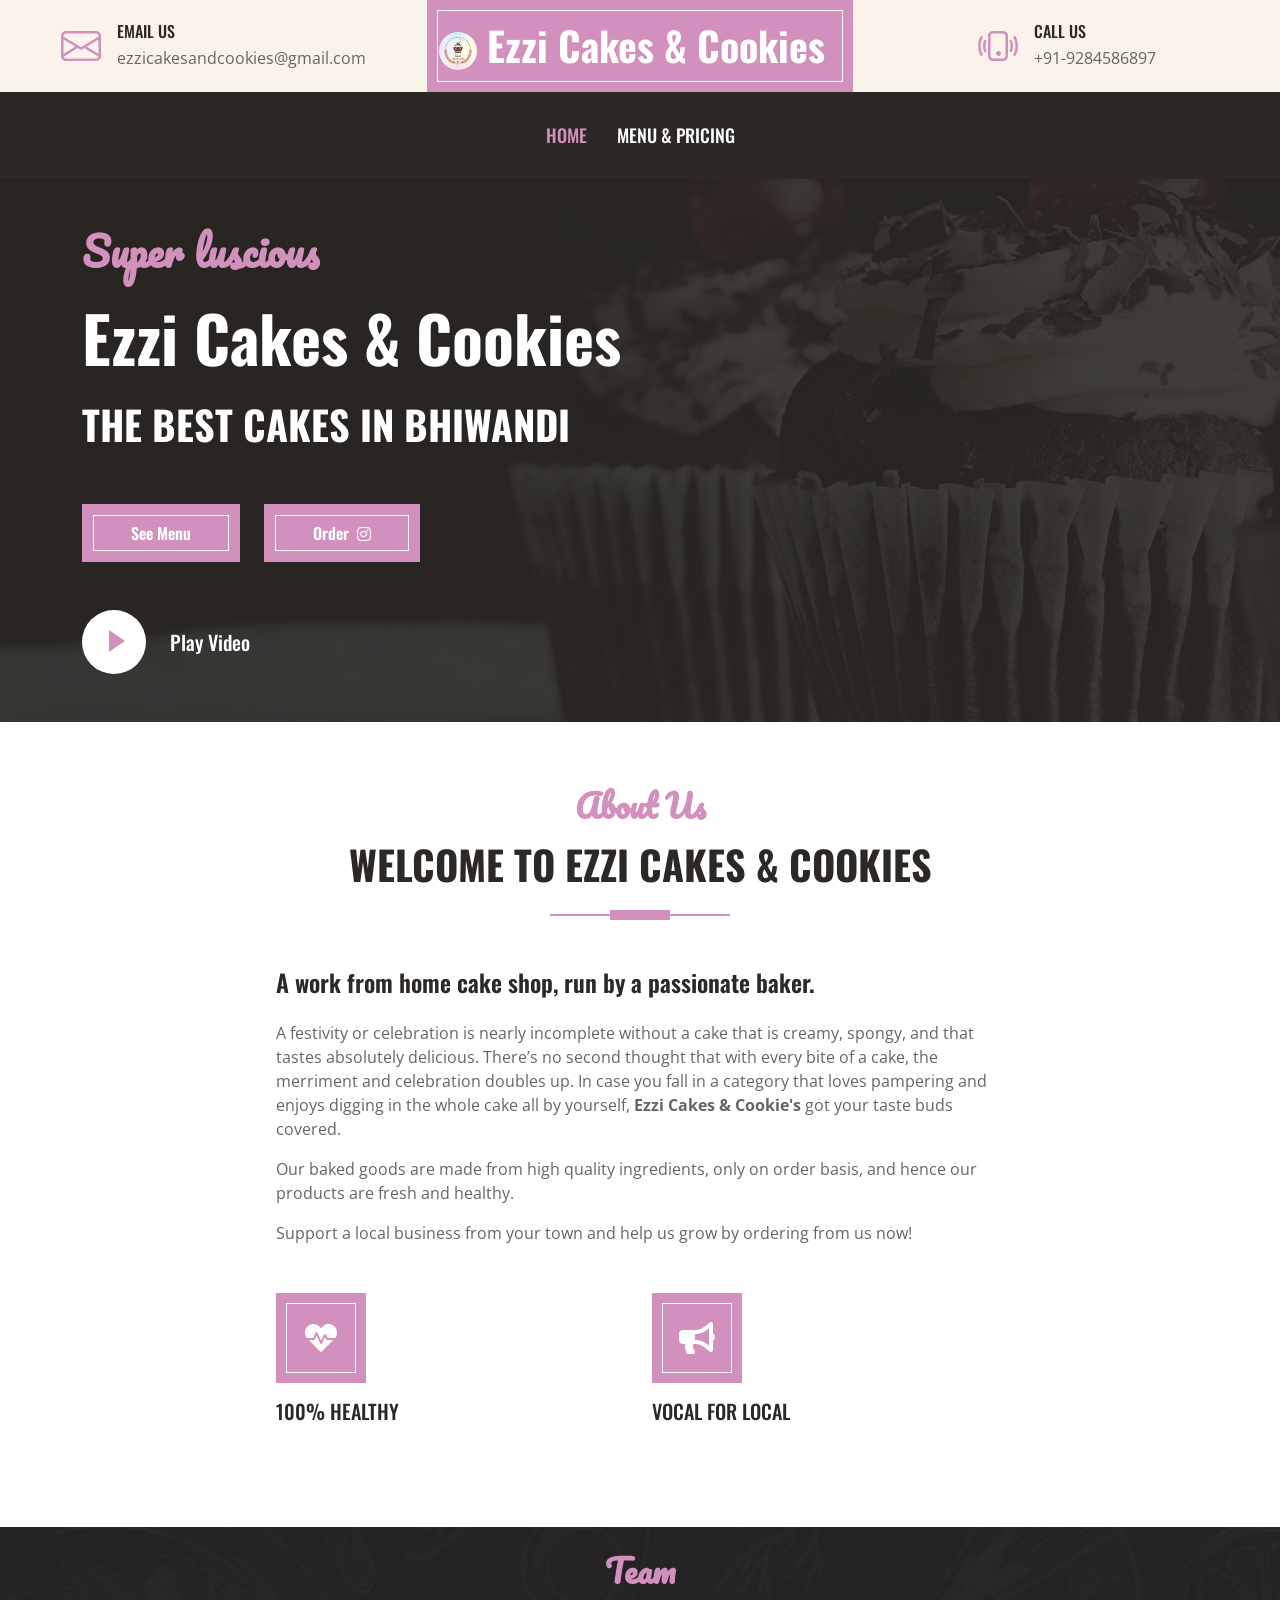
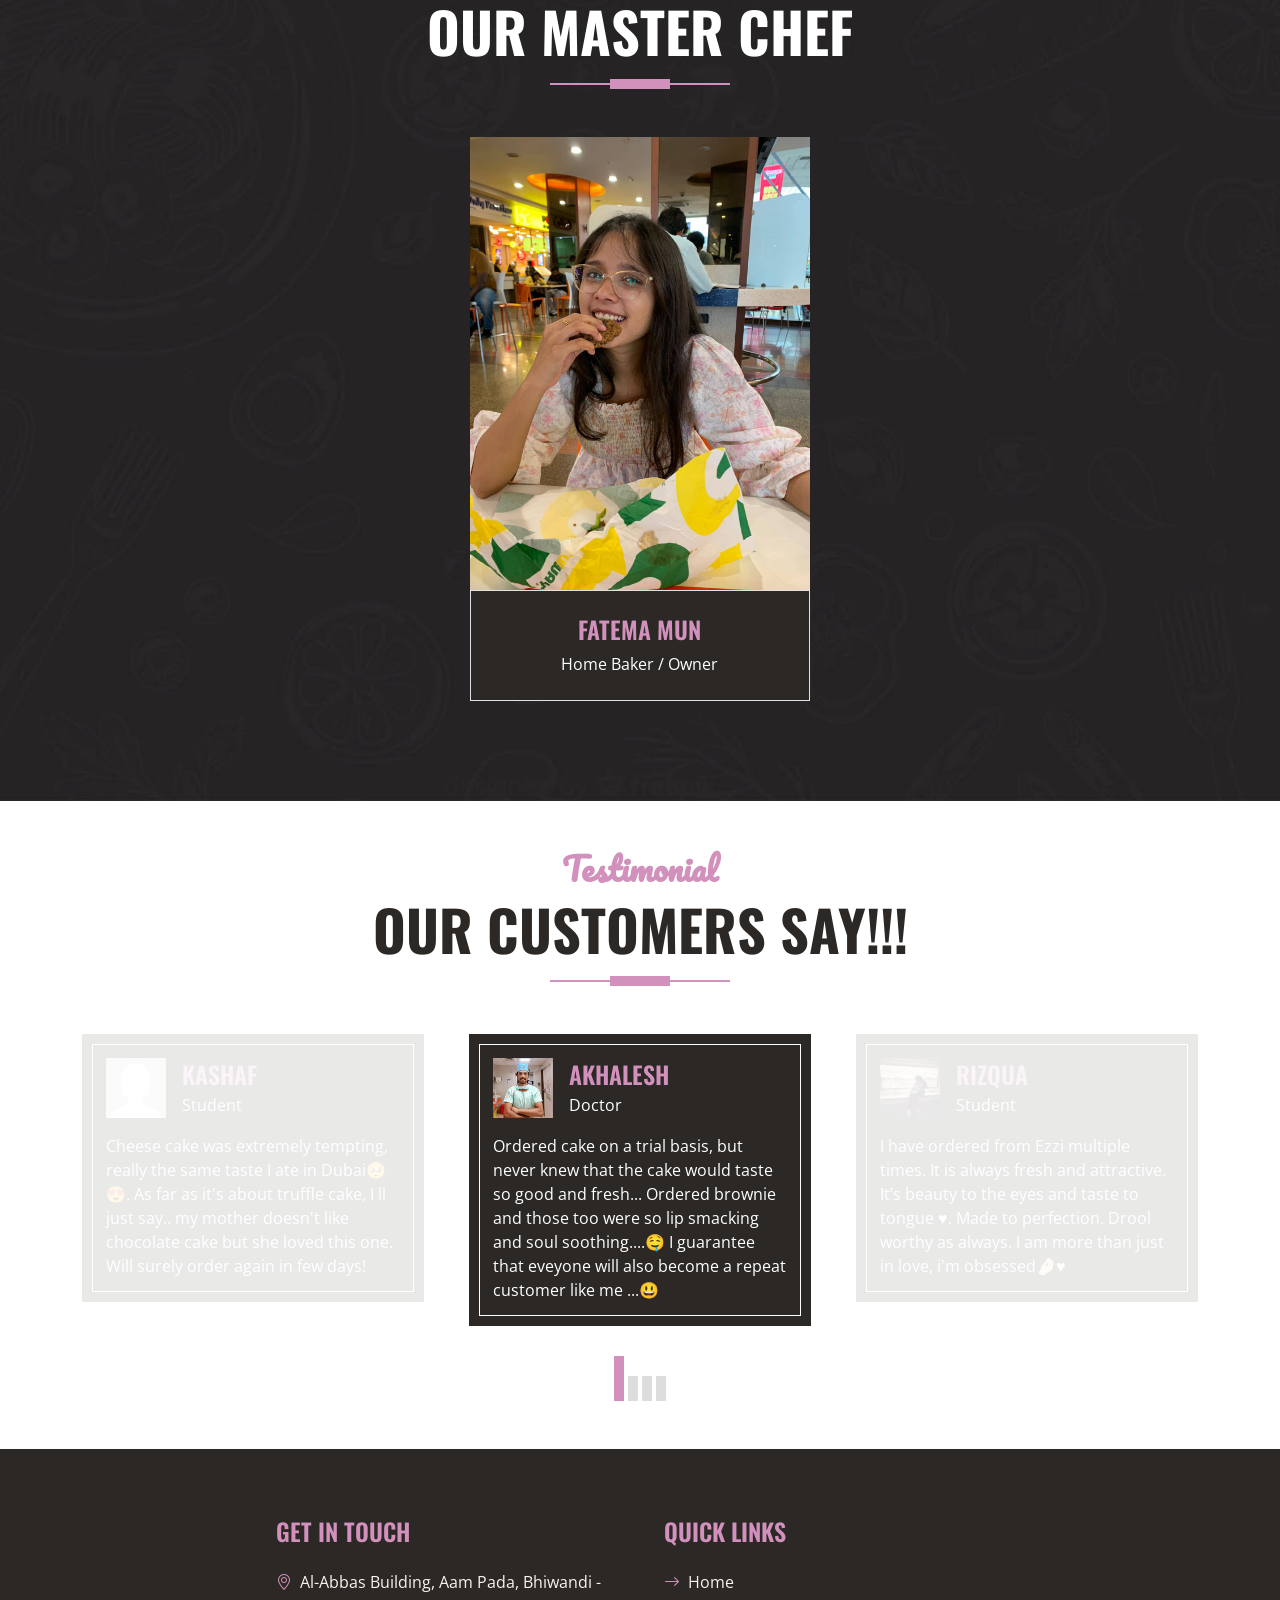
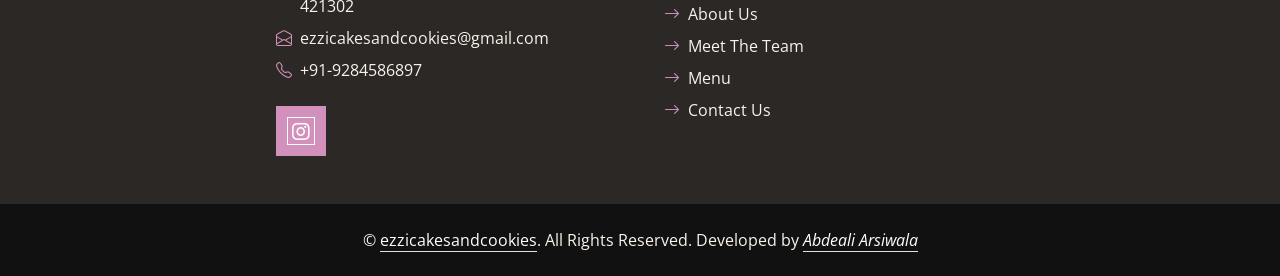
==== commit 5fd61494: "reviews modified" ====
--- a/index.html
+++ b/index.html
@@ -243,7 +243,8 @@
                             <span>Student</span>
                         </div>
                     </div>
-                    <p class="mb-0">Dolor et eos labore, stet justo sed est sed. Diam sed sed dolor stet amet eirmod eos labore diam
+                    <p class="mb-0">I have ordered from Ezzi multiple times. It is always fresh and attractive. It’s beauty to the eyes and taste to tongue ♥️. Made to perfection.
+                        Drool worthy as always. I am more than just in love, i'm obsessed🤌🏻♥️
                     </p>
                 </div>
                 <div class="testimonial-item bg-dark text-white border-inner p-4">
@@ -254,7 +255,7 @@
                             <span>Computer Engineer</span>
                         </div>
                     </div>
-                    <p class="mb-0">The fondant cake was heavenly !!!!<br>Made my birthday extra special. It was delectably soft with more cake and less cream, just how I like them! 
+                    <p class="mb-0">The fondant cake was aesthetically pleasing and tasted heavenly !!!! Made my birthday extra special 🤌🏻. It was delectably soft with more cake and less cream, just how I like them ♥️. Hands down the best Cakes in Bhiwandi!
                     </p>
                 </div>
                 <div class="testimonial-item bg-dark text-white border-inner p-4">
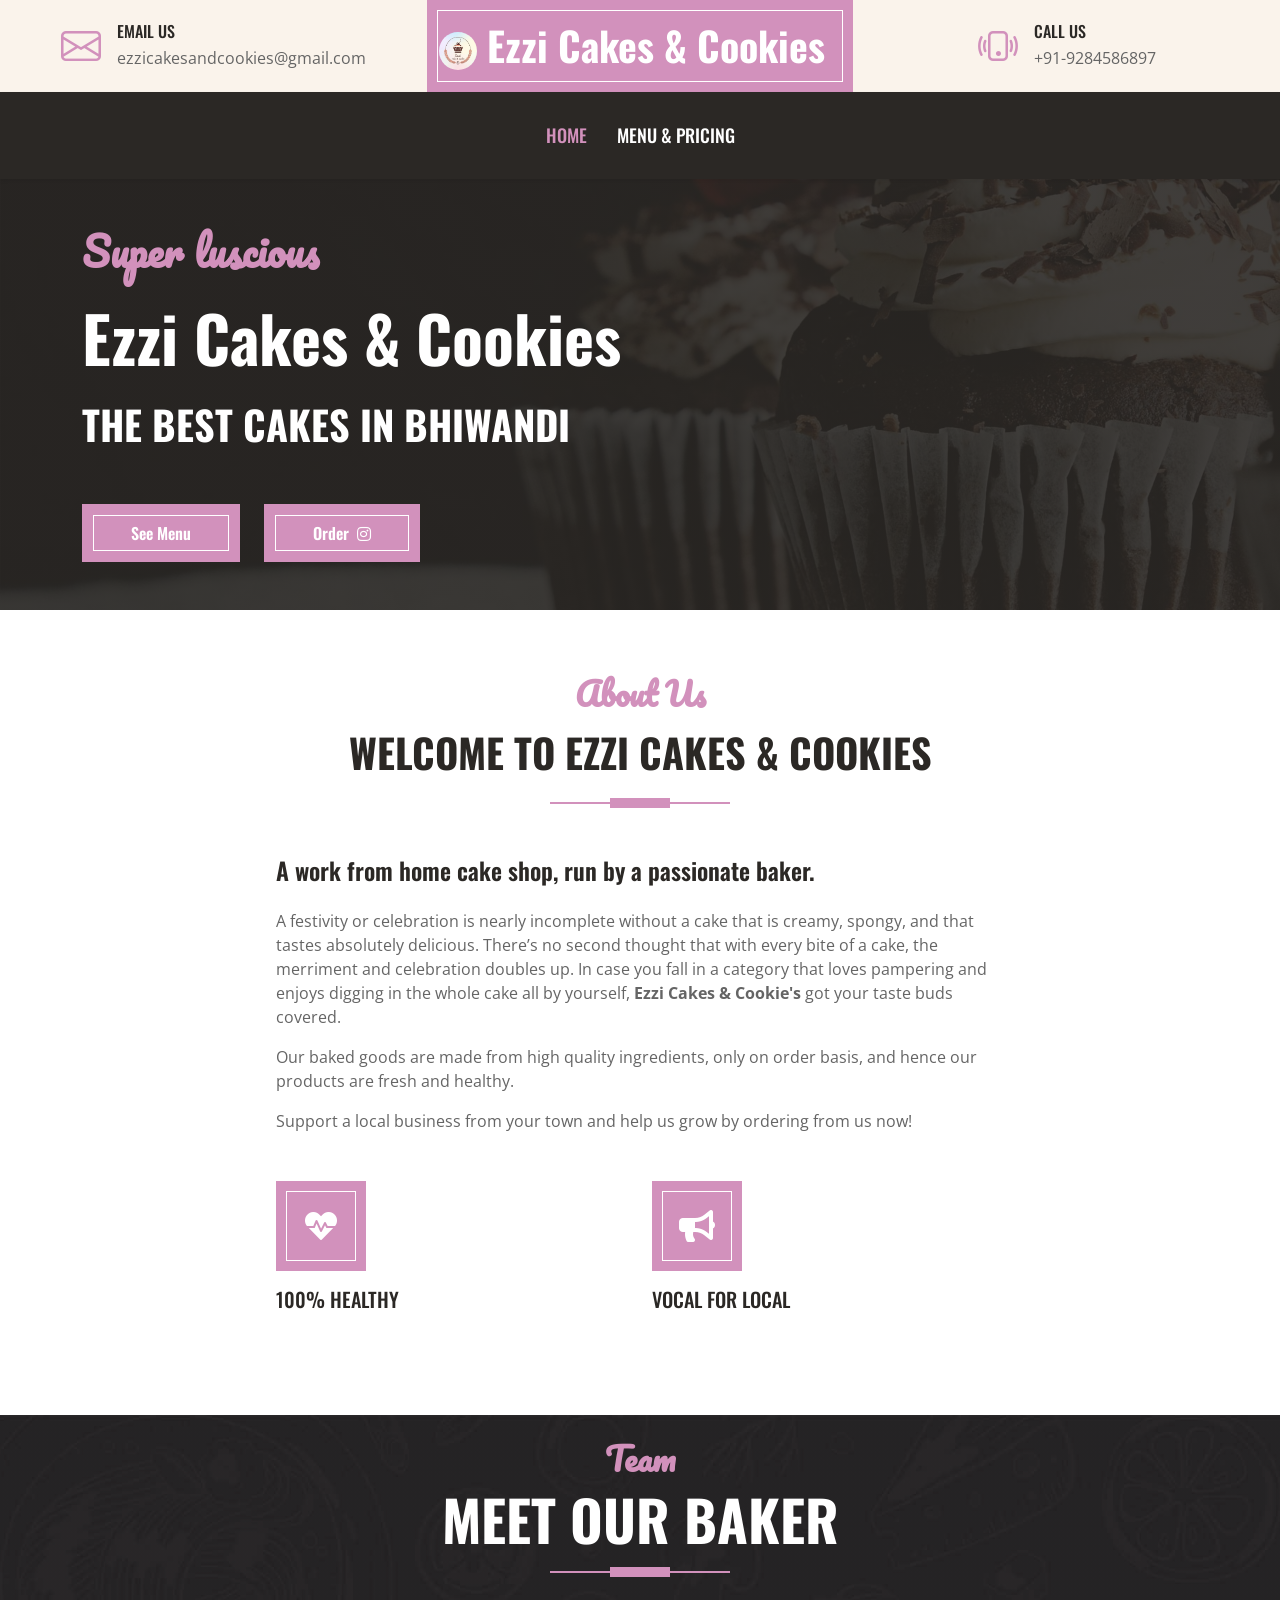
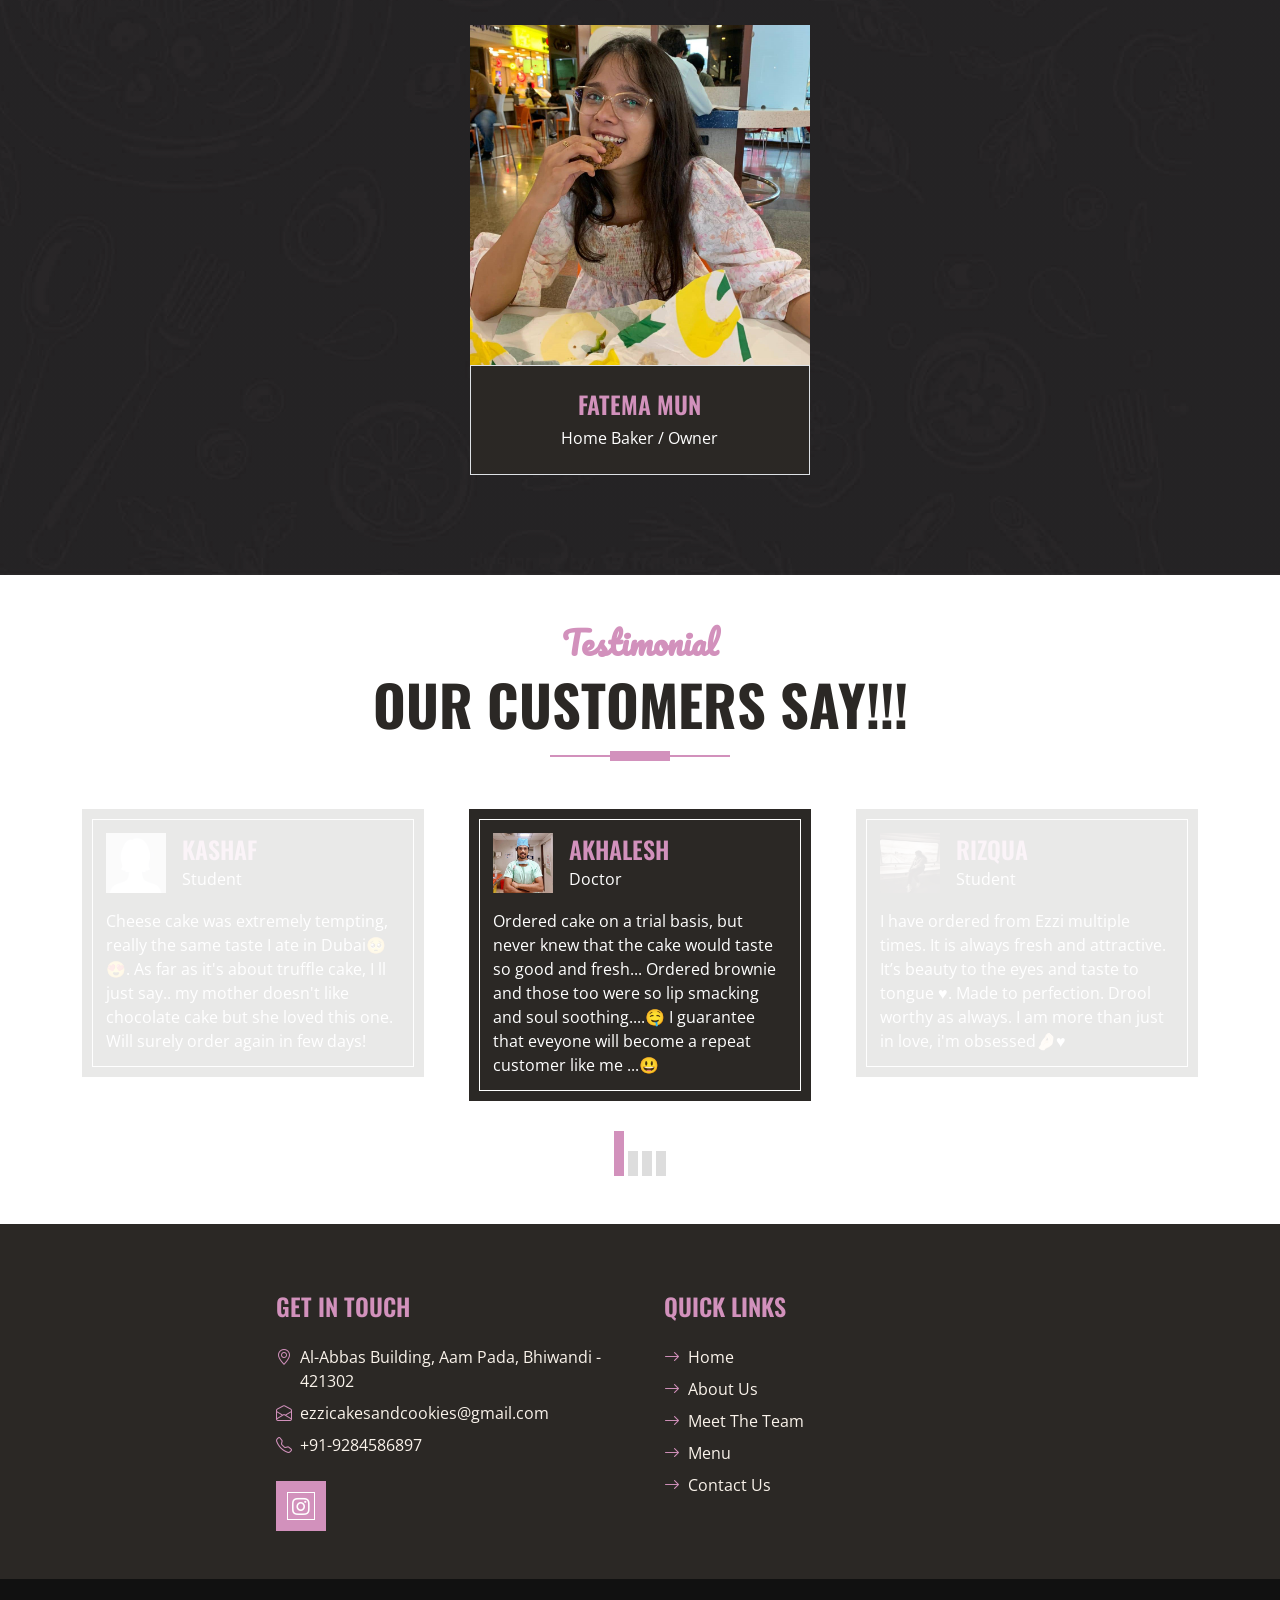
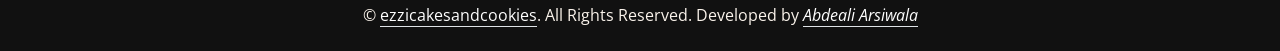
==== commit 406c943b: "reviews modified" ====
--- a/index.html
+++ b/index.html
@@ -92,13 +92,13 @@
                         <a href="menu.html" class="btn btn-primary border-inner py-3 px-5 me-4 home-btn">See Menu</a>
                         <a href="https://www.instagram.com/ezzicakesandcookies/" class="btn btn-primary border-inner py-3 px-5 home-btn">Order&nbsp;&nbsp;<i class="fab fa-md fa-instagram"></i></a>
                     </div>
-                    <div class="d-flex align-items-center justify-content-center justify-content-lg-start pt-5">
+                    <!-- <div class="d-flex align-items-center justify-content-center justify-content-lg-start pt-5">
                     <button type="button" class="btn-play" data-bs-toggle="modal"
                             data-src="https://www.youtube.com/embed/XOyIWXC4TfQ" data-bs-target="#videoModal">
                             <span></span>
                         </button>
                         <h5 class="font-weight-normal text-white m-0 ms-4 d-sm-block">Play Video</h5>
-                    </div>
+                    </div> -->
                 </div>
             </div>
         </div>
@@ -190,7 +190,7 @@
         <div class="container">
             <div class="section-title position-relative text-center mx-auto mb-5 pb-3" style="max-width: 600px;">
                 <h2 class="text-primary font-secondary">Team</h2>
-                <h1 class="display-4 text-uppercase text-white">Our Master Chef</h1>
+                <h1 class="display-4 text-uppercase text-white">Meet our baker</h1>
             </div>
             <div class="row g-5">
                 <div class="offset-lg-4 col-lg-4">
@@ -232,7 +232,7 @@
                     </div>
                     <p class="mb-0">Ordered cake on a trial basis, but never knew that the cake would taste so good and fresh...
                         Ordered brownie and those too were so lip smacking and soul soothing....🤤
-                        I guarantee that eveyone will also become a repeat customer like me ...😃
+                        I guarantee that eveyone will become a repeat customer like me ...😃
                     </p>
                 </div>
                 <div class="testimonial-item bg-dark text-white border-inner p-4">
@@ -255,7 +255,7 @@
                             <span>Computer Engineer</span>
                         </div>
                     </div>
-                    <p class="mb-0">The fondant cake was aesthetically pleasing and tasted heavenly !!!! Made my birthday extra special 🤌🏻. It was delectably soft with more cake and less cream, just how I like them ♥️. Hands down the best Cakes in Bhiwandi!
+                    <p class="mb-0">The fondant cake was aesthetically pleasing and tasted heavenly !!!! Made my birthday extra special. It was delectably soft with more cake and less cream, just how I like them. Hands down the best Cakes in Bhiwandi!
                     </p>
                 </div>
                 <div class="testimonial-item bg-dark text-white border-inner p-4">
